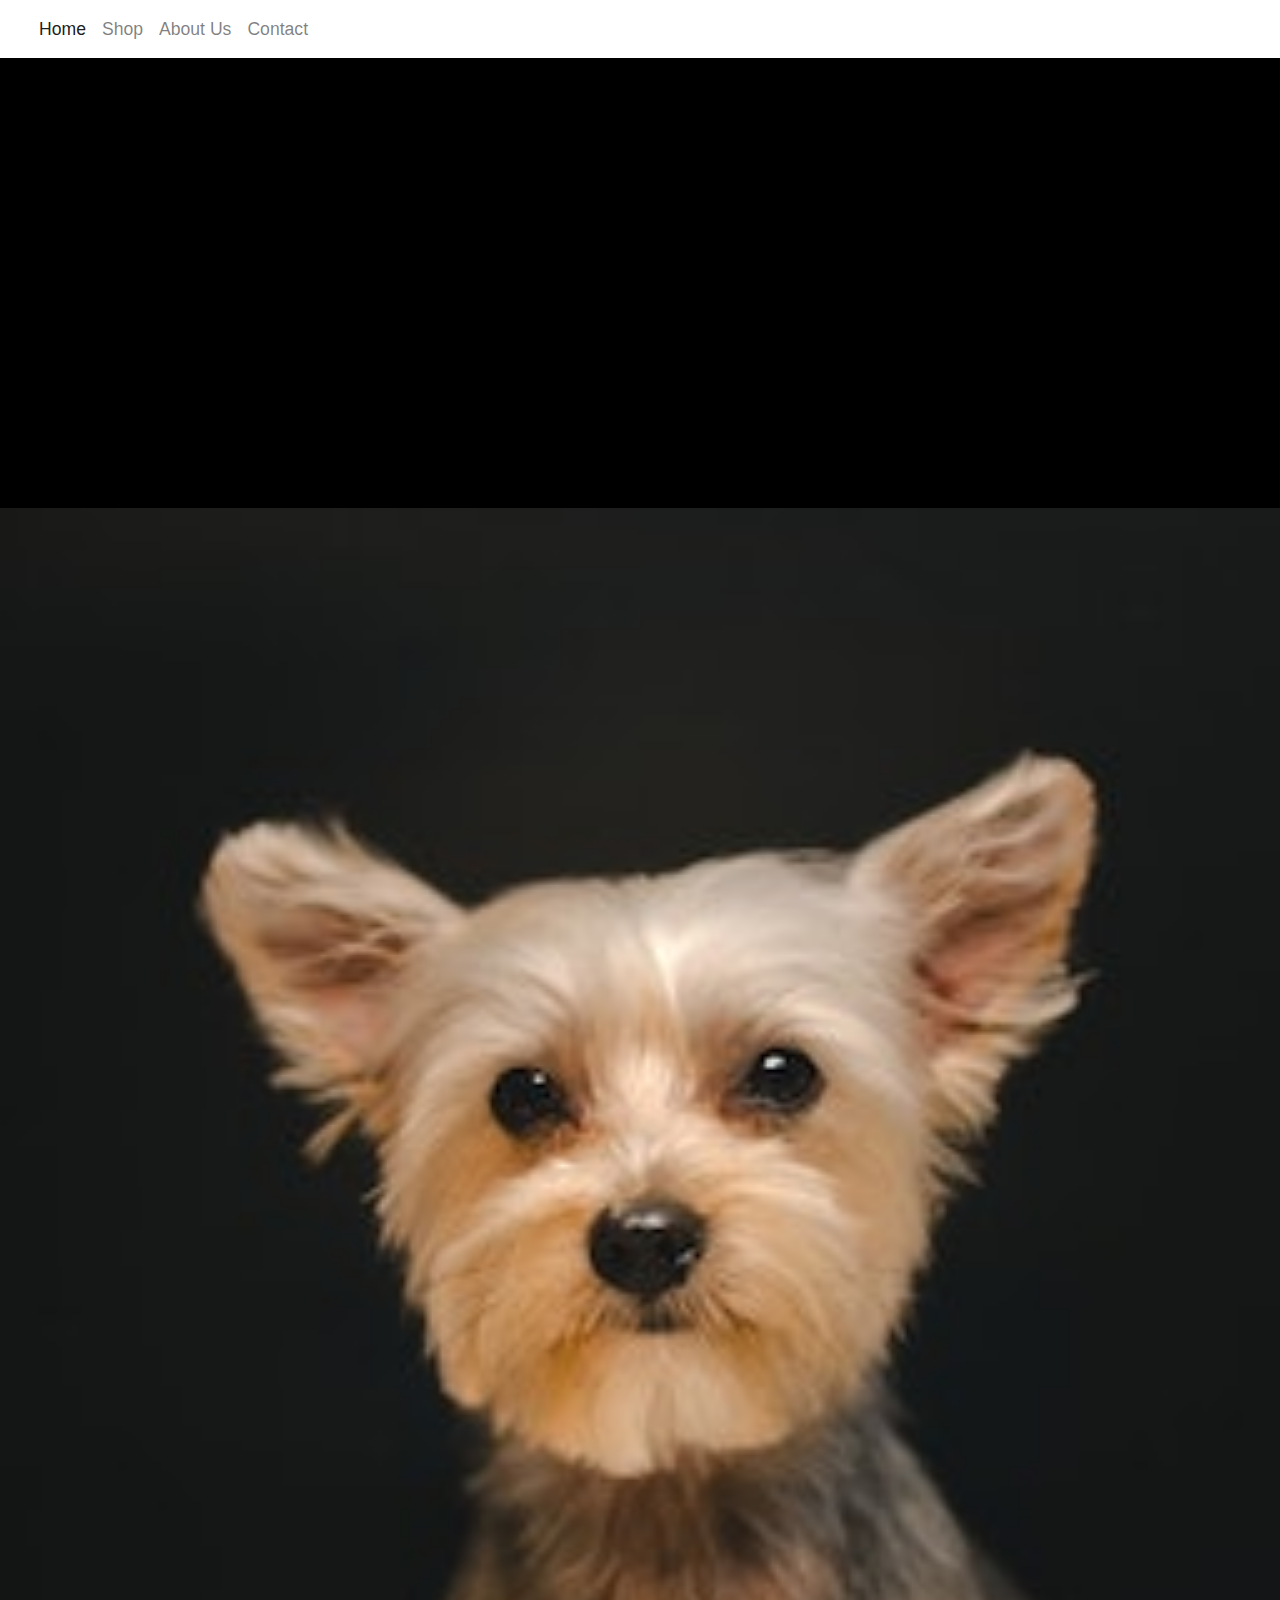
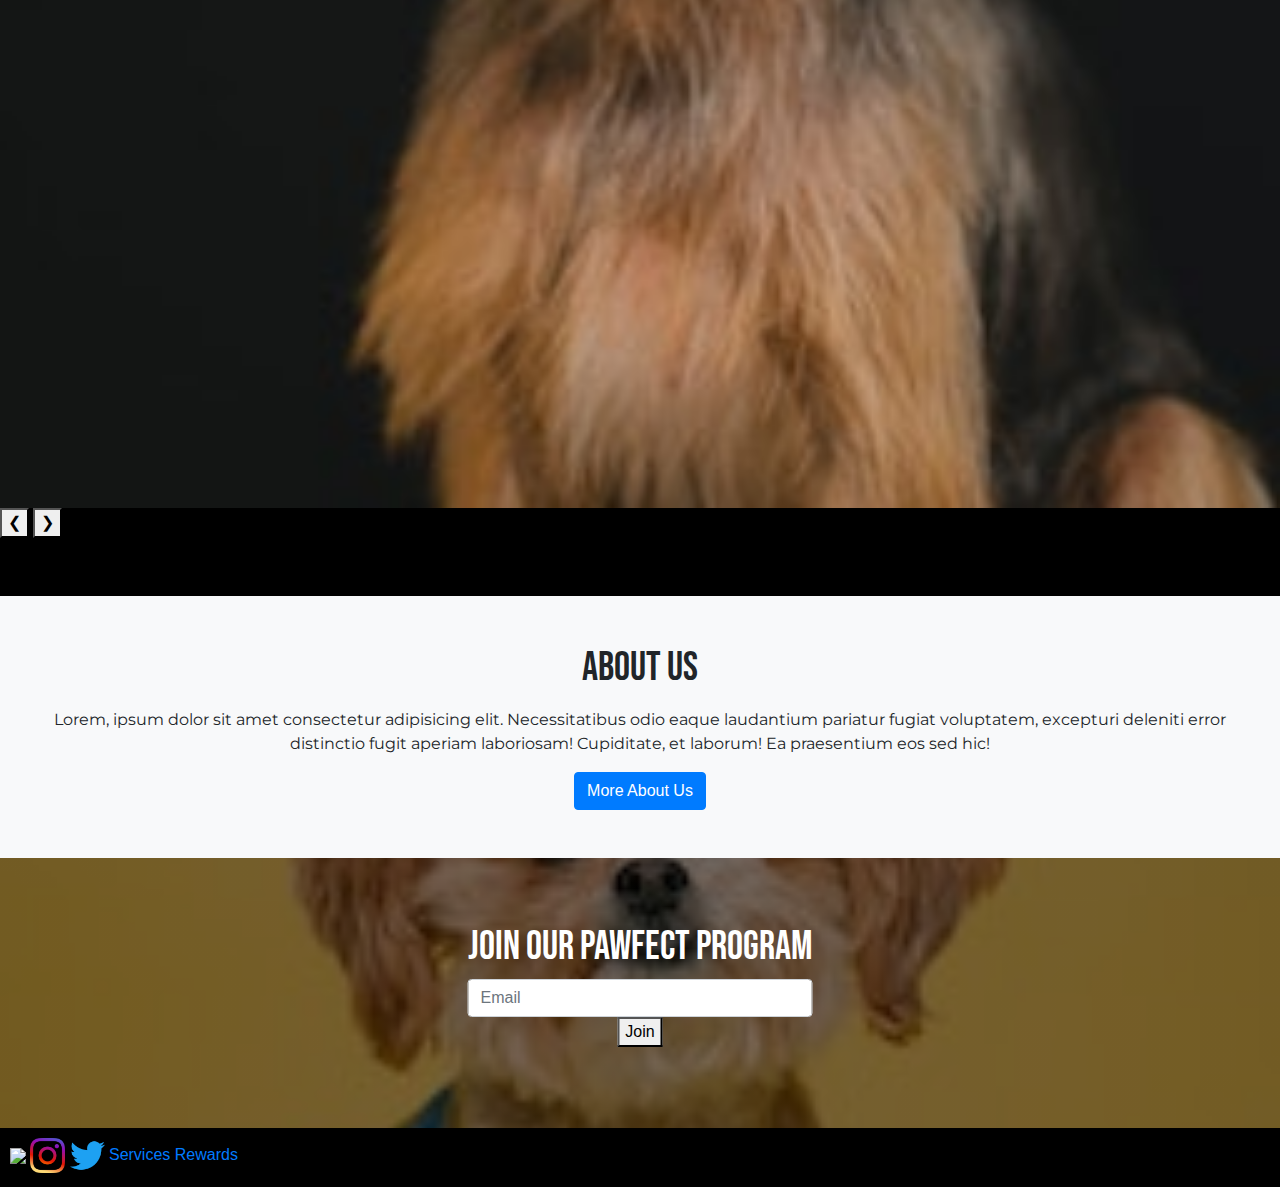
==== index.html @ e461e8cc "late" ====
<!DOCTYPE html>
<html lang="en">
<head>
    <meta charset="UTF-8">
    <meta http-equiv="X-UA-Compatible" content="IE=edge">
    <meta name="viewport" content="width=device-width, initial-scale=1.0">
    <link href="https://fonts.googleapis.com/css2?family=Bebas+Neue&display=swap" rel="stylesheet">
    <link rel="preconnect" href="https://fonts.gstatic.com"> 
    <link href="https://fonts.googleapis.com/css2?family=Bebas+Neue&family=Montserrat&display=swap" rel="stylesheet">
   <link href="http://www.zingerbugimages.com/backgrounds/white_marble_background_seamless.jpg" 
      <!-- Bootstrap CSS -->
<link rel="stylesheet" href="https://stackpath.bootstrapcdn.com/bootstrap/4.4.1/css/bootstrap.min.css" integrity="sha384-Vkoo8x4CGsO3+Hhxv8T/Q5PaXtkKtu6ug5TOeNV6gBiFeWPGFN9MuhOf23Q9Ifjh" crossorigin="anonymous">
<!-- FontAwesome -->
<link href="https://stackpath.bootstrapcdn.com/font-awesome/4.7.0/css/font-awesome.min.css" rel="stylesheet" integrity="sha384-wvfXpqpZZVQGK6TAh5PVlGOfQNHSoD2xbE+QkPxCAFlNEevoEH3Sl0sibVcOQVnN" crossorigin="anonymous">
<!-- jQuery first, then Popper.js, then Bootstrap JS -->

    <link href="./style.css" rel="stylesheet"/>
   
 

    <title>Home Page</title>
</head>
<body>
 
  

  

  <header>
    <!-- Navbar -->
    <nav class="navbar navbar-expand-lg navbar-light bg-white fixed-top">
      <div class="container-fluid">
       
        <div class="collapse navbar-collapse" id="navbarExample01">
          <ul class="navbar-nav me-auto mb-2 mb-lg-0">
            <li class="nav-item active">
              <a class="nav-link" aria-current="page" href="./index.html">Home</a>
            </li>
            <li class="nav-item">
              <a class="nav-link" href="./buy.html">Shop</a>
            </li>
            <li class="nav-item">
              <a class="nav-link" href="./aboutus.html">About Us</a>
            </li>
            <li class="nav-item">
              <a class="nav-link" href="./contact.html">Contact</a>
            </li>
          </ul>
        </div>
      </div>
    </nav>
  
        <button
          class="navbar-toggler"
          type="button"
          data-mdb-toggle="collapse"
          data-mdb-target="#navbarExample01"
          aria-controls="navbarExample01"
          aria-expanded="false"
          aria-label="Toggle navigation"
        >
          <i class="fas fa-bars"></i>
        </button>
        

    <!-- box -->
    
    <!-- Background image -->
    <div
      class="p-5 text-center bg-image"
      style="
        height: 400px;
        margin-top: 58px;
      "
    >
      <div class="mask" >
        <div class="d-flex justify-content-center align-items-center h-100">
          <div class="text-white">
   
          </header>
<!--Slideshow-->
<div class="slideshow">
<img class="mySlides" src="./img/ramiro-pianarosa-_zWsthbpPfM-unsplash.jpg" style="width: 100%;">
<img class="mySlides" src="./pomeranian.jpg" style="width: 100%;">
<img class="mySlides" src="./1-yorkipoo-pup-mark-taylor.jpg"style="width: 100%;">
<img class="mySlides" src="./pexels-photo-1458925.jpg"style="width: 100%;">
<button class="w3-button w3-display-left" onclick="plusDivs(-1)">&#10094;</button>
<button class="w3-button w3-display-right" onclick="plusDivs(+1)">&#10095;</button>
</div>
<!--About Us-->
          <div class="p-5 text-center bg-light" style="margin-top: 58px;">
            <h1 class="mb-3">About Us</h1>
  <p>Lorem, ipsum dolor sit amet consectetur adipisicing elit. Necessitatibus odio eaque laudantium pariatur fugiat voluptatem, excepturi deleniti error distinctio fugit aperiam laboriosam! Cupiditate, et laborum! Ea praesentium eos sed hic!</p>
            <a class="btn btn-primary" href="./aboutus.html" role="button">More About Us</a>
          </div>
        </div>

 <!--Join VIP List-->
 <div class="vip-image">
  <div class="vip-text">
    <h1>Join our Pawfect Program</h1>
    <div class="form-group w-100">
      <input
        type="name"
        class="form-control"
        placeholder="Email"
        name="name"
        required/>
        <button>Join</button>
    </div>
  </div>
</div>

<!--Footer-->

<footer class="social-footer">
    <div class="social-footer-center">
        <div class="social-footer-icons">

<li><img src="/petStore/img/iconfinder_1_Facebook_colored_svg_copy_5296499.png" width="35"></a></li>
<li> <img src="./img/iconfinder_1_Instagram_colored_svg_1_5296765.png" width="35"></a></li>
          
<li> <img src="./img/iconfinder_1_Twitter_colored_svg_5296514.png" width="35"></a>
    <a href="">Services</a>
    <a href="">Rewards</a>
</li>        
</div>
    </div>
    </footer>







<script src="https://code.jquery.com/jquery-3.5.1.slim.min.js" integrity="sha384-DfXdz2htPH0lsSSs5nCTpuj/zy4C+OGpamoFVy38MVBnE+IbbVYUew+OrCXaRkfj" crossorigin="anonymous"></script>
<script src="https://cdn.jsdelivr.net/npm/bootstrap@4.6.0/dist/js/bootstrap.bundle.min.js" integrity="sha384-Piv4xVNRyMGpqkS2by6br4gNJ7DXjqk09RmUpJ8jgGtD7zP9yug3goQfGII0yAns" crossorigin="anonymous"></script>   
<script src="https://cdn.jsdelivr.net/npm/bootstrap@5.0.0-beta1/dist/js/bootstrap.bundle.min.js" integrity="sha384-ygbV9kiqUc6oa4msXn9868pTtWMgiQaeYH7/t7LECLbyPA2x65Kgf80OJFdroafW" crossorigin="anonymous"></script>

<script src="index.js"></script>

</body>
</html>
---- style.css ----
.topnav {
    overflow: hidden;
    text-align: center;
    

  }
  h3{
    text-align: center;
    font-family: 'Montserrat', sans-serif
  }
  
.topnav a {
    float: left;
    color: #f2f2f2;
    text-align: center;
    padding: 14px 16px;
    text-decoration: none;
    font-size: 17px;
    margin-bottom: 3%;
  }
 
  .social-footer {
  padding: .6rem;
  background-color: rgba(0, 0, 0, 0.959);  
  display: flex;
  align-items: left;
  justify-content: space-between;
  width: 100%;
  }




.social-footer-icons li {
display: inline-block;
margin-bottom: 5px;
vertical-align: middle;
    
 }
 
 li{
    text-align:justify;
    list-style-type:none;
 }


.checked {
    color: orange;
  }

.price {
    color: grey;
    font-size: 22px;
  }
  
 


.price-box {
    border: solid #00080a 2px;
    width: fit-content;
    margin: 5px;
    padding: 5px;
    display:block;
    
  }


  
    
#pricing {
    align-items: center;
    text-align: center;  
    }
    
#pricing p{
      text-align: center;
    }
   
.price-box {
    border-radius: 4px;
    margin-left: auto;

    
  }

#pricing .price-box {
display:inherit;

}
  
.price-box:first-child {
    margin-right: auto;

  }
  
  .social h3, p{
    font-family: 'Montserrat', sans-serif;
    }
  .contact h3, p{
    font-family: 'Montserrat', sans-serif;
    top: 100%;
    left: 50%;
      }
  


      .address h3, p{
        font-family: 'Montserrat', sans-serif;  
        right: 50%;
        bottom: 50%;
      
      }

      .hours{
        position:absolute;
          top: 100%;
          left: 50%;
          transform: translate(-95%, -30%);
        }
  
.aboutus{
        text-align: center;
      
        background-size:auto;
        color: white;
        font-size: 30px;
        width: auto;
        height: 50px;
        text-align:justify;
        position: relative;
        bottom:80px;
        
      }

      .aboutt p{
        font-family: 'Montserrat', sans-serif;
            }

.header-img{
top:-20px;   
}

  .cust-container {
    border-radius: 5px;
    background-color: #f2f2f2;
    padding: 1px;
  }

.column {
    float: left;
    width: 50%;
    margin-top: 6px;
    padding: 20px;
  }

  th {
    text-align: right; 
  }

  textarea.subject{
text-align: justify;  }

input, label {
    display:block;
}

h1{
    text-align: center;
    font-family: 'Bebas Neue', cursive;}


body{margin-top:20px;}

.align-center {
    text-align: center;
}
.hash-list {
    display: block;
    padding: 0;
    margin: 0 auto;
}
body{
  background-color:rgb(0,0,0);
  background-image:url(http://www.zingerbugimages.com/backgrounds/white_marble_background_seamless.jpg);background-position:top left;background-repeat:repeat;background-attachment:fixed;
}

.hash-list > li {
    display: block;
    float: left;
    border-right: 1px solid rgba(0, 0, 0, 0.2);
    border-bottom: 1px solid rgba(0, 0, 0, 0.2);
}
.pad-30, .pad-30-all > * {
    padding: 30px;
}
img {
    border: 0;
}
.mgb-20, .mgb-20-all > * {
    margin-bottom: 20px;
}
.wpx-100, .wpx-100-after:after {
    width: 100px;
}
.img-round, .img-rel-round {
    border-radius: 50%;
}
.padb-30, .padb-30-all > * {
    padding-bottom: 30px;
}

.mgb-40, .mgb-40-all > * {
    margin-bottom: 40px;
}
.align-center {
    text-align: center;
}
[class*="line-b"] {
    position: relative;
    padding-bottom: 20px;
    border-color: #E6AF2A;
}
.fg-text-d, .fg-hov-text-d:hover, .fg-active-text-d.active {
    color: #222;
}
.font-cond-b {
    font-weight: 700 !important;
}



.slideshow{
  position: relative;
}





.navigation {
  width: 100%;
  height: 90px;
  display: flex;
  align-items: center;
  background-color: rgba(0,0,0,.3)}

.logo {
  max-height: 100px;
}



li {
  list-style: none;
}

.fa,
.fas {
  font-family: 'FontAwesome';
}

ul li a {
  font-size: 1.1rem;
  color: #343a40;
}

ul li a.cart:hover {
  text-decoration: none;
  color: #d60e96;
}

ul li a.cart .cart-basket {
  font-size: .6rem;
  position: absolute;
  top: -6px;
  right: -5px;
  width: 15px;
  height: 15px;
  color: #fff;
  background-color: #418deb;
  border-radius: 50%;
}


@media (min-width: 768px){
  .hash-list.cols-3 > li:nth-last-child(-n+3) {
      border-bottom: none;
  }
}
@media (min-width: 768px){
  .hash-list.cols-3 > li {
      width: 33.3333%;
  }
}
body, html {
  height: 100%;
}

.vip-image {

background-image: linear-gradient(rgba(0, 0, 0, 0.5), rgba(0, 0, 0, 0.5)), url("./img/karsten-winegeart-Qb7D1xw28Co-unsplash.jpg");

height: 30%;
background-position: center;
background-repeat: no-repeat;
background-size: cover;
position: relative;
}

.vip-text {
text-align: center;
position: absolute;
top: 50%;
left: 50%;
transform: translate(-50%, -50%);
color: white;
}


.vip2-image {

  background-image: linear-gradient(rgba(0, 0, 0, 0.5), rgba(0, 0, 0, 0.5)), url("./img/karsten-winegeart-Qb7D1xw28Co-unsplash.jpg");
  
  height: 30%;
  background-position: center;
  background-repeat: no-repeat;
  background-size: cover;
  position:relative;
  overflow: auto
  }
  
  .vip2-text {
  text-align: center;
  position: absolute;
  top: 50%;
  left: 50%;
  transform: translate(-50%, -50%);
  color: white;
  }
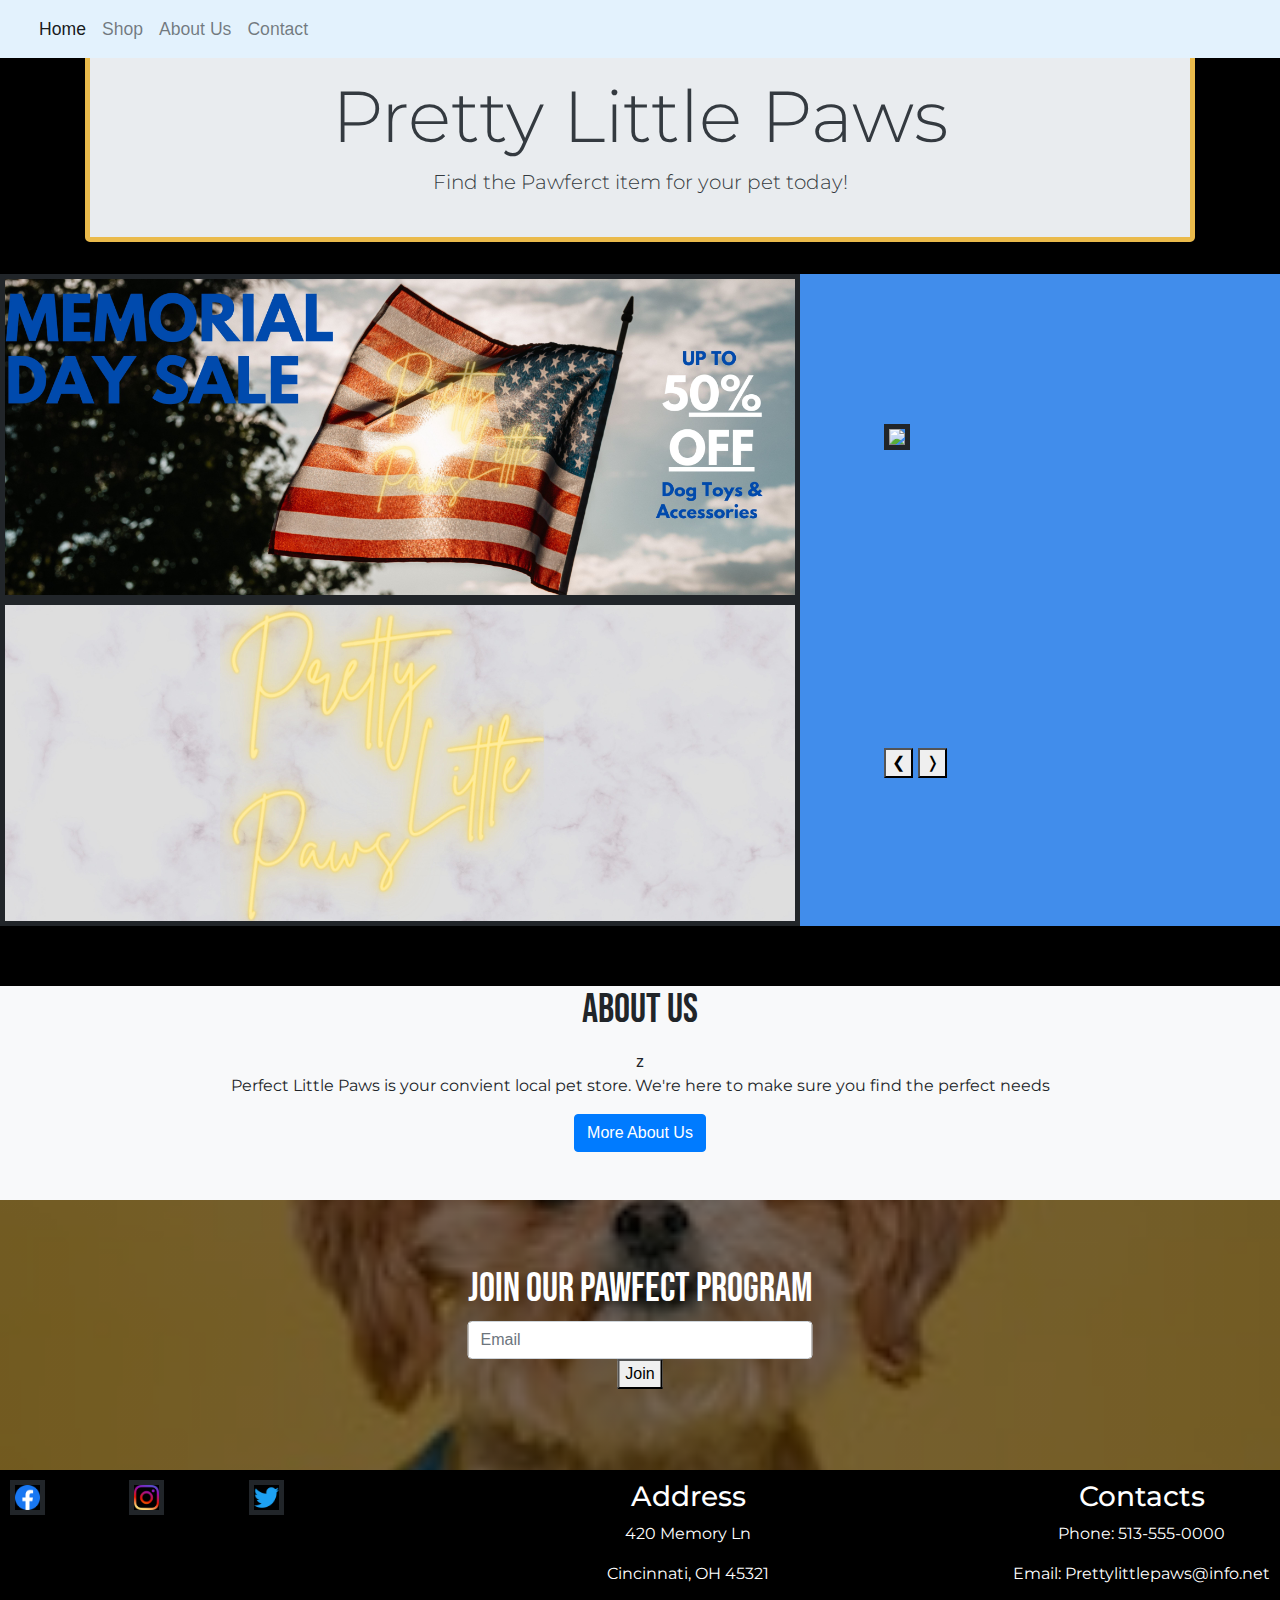
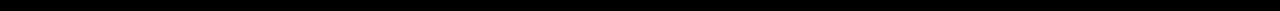
==== commit 92942af6: "sunday" ====
--- a/index.html
+++ b/index.html
@@ -13,6 +13,11 @@
 <!-- FontAwesome -->
 <link href="https://stackpath.bootstrapcdn.com/font-awesome/4.7.0/css/font-awesome.min.css" rel="stylesheet" integrity="sha384-wvfXpqpZZVQGK6TAh5PVlGOfQNHSoD2xbE+QkPxCAFlNEevoEH3Sl0sibVcOQVnN" crossorigin="anonymous">
 <!-- jQuery first, then Popper.js, then Bootstrap JS -->
+<script src="https://code.jquery.com/jquery-3.5.1.slim.min.js" integrity="sha384-DfXdz2htPH0lsSSs5nCTpuj/zy4C+OGpamoFVy38MVBnE+IbbVYUew+OrCXaRkfj" crossorigin="anonymous"></script>
+<script src="https://cdn.jsdelivr.net/npm/bootstrap@4.6.0/dist/js/bootstrap.bundle.min.js" integrity="sha384-Piv4xVNRyMGpqkS2by6br4gNJ7DXjqk09RmUpJ8jgGtD7zP9yug3goQfGII0yAns" crossorigin="anonymous"></script>   
+<script src="https://cdn.jsdelivr.net/npm/bootstrap@5.0.0-beta1/dist/js/bootstrap.bundle.min.js" integrity="sha384-ygbV9kiqUc6oa4msXn9868pTtWMgiQaeYH7/t7LECLbyPA2x65Kgf80OJFdroafW" crossorigin="anonymous"></script>
+
+<script src="index.js"></script>
 
     <link href="./style.css" rel="stylesheet"/>
    
@@ -21,14 +26,22 @@
     <title>Home Page</title>
 </head>
 <body>
- 
-  
+  <header>
 
-  
 
-  <header>
+
+
+
     <!-- Navbar -->
-    <nav class="navbar navbar-expand-lg navbar-light bg-white fixed-top">
+    <main class="container" id="shop">
+      <div class="jumbotron pricing-header px-3 py-3 pt-md-5 pb-md-4 mx-auto text-center text-dark" style="border: 5px solid rgb(234, 186, 75);">
+        <h1 class="display-3" style="font-family: 'Montserrat', sans-serif">Pretty Little Paws </h1>
+        <p class="lead">Find the Pawferct item for your pet today!</p>
+      </div>
+        
+       
+      </main>
+    <nav class="navbar navbar-expand-lg navbar-light fixed-top" style="background-color: #e3f2fd">
       <div class="container-fluid">
        
         <div class="collapse navbar-collapse" id="navbarExample01">
@@ -47,8 +60,8 @@
             </li>
           </ul>
         </div>
-      </div>
-    </nav>
+      
+   
   
         <button
           class="navbar-toggler"
@@ -59,38 +72,28 @@
           aria-expanded="false"
           aria-label="Toggle navigation"
         >
-          <i class="fas fa-bars"></i>
+
+        <span class="badge badge-pill bg-danger">1</span>
+        <i class="fas fa-shopping-cart"></i>
         </button>
-        
-
-    <!-- box -->
-    
-    <!-- Background image -->
-    <div
-      class="p-5 text-center bg-image"
-      style="
-        height: 400px;
-        margin-top: 58px;
-      "
-    >
-      <div class="mask" >
-        <div class="d-flex justify-content-center align-items-center h-100">
-          <div class="text-white">
-   
+       </div>  
+      </nav>
           </header>
+      
 <!--Slideshow-->
+<div class="p-8 text-left bg-light">
 <div class="slideshow">
-<img class="mySlides" src="./img/ramiro-pianarosa-_zWsthbpPfM-unsplash.jpg" style="width: 100%;">
-<img class="mySlides" src="./pomeranian.jpg" style="width: 100%;">
-<img class="mySlides" src="./1-yorkipoo-pup-mark-taylor.jpg"style="width: 100%;">
-<img class="mySlides" src="./pexels-photo-1458925.jpg"style="width: 100%;">
+<img class="mySlides" src="./img/Magenta and Yellow Vibrant and Dynamic Business Retractable Exhibition Banner.jpg" style ="width: 800px">
+<img class="mySlides" src="./img/dogbanner.png"style ="width: 800px; ">
+<img class="mySlides" src="./img/new logo.jpg" style ="width: 800px">
 <button class="w3-button w3-display-left" onclick="plusDivs(-1)">&#10094;</button>
-<button class="w3-button w3-display-right" onclick="plusDivs(+1)">&#10095;</button>
+<button class="w3-button w3-display-right" onclick="plusDivs(+1)">&#10093;</button>
+</div>
 </div>
 <!--About Us-->
-          <div class="p-5 text-center bg-light" style="margin-top: 58px;">
-            <h1 class="mb-3">About Us</h1>
-  <p>Lorem, ipsum dolor sit amet consectetur adipisicing elit. Necessitatibus odio eaque laudantium pariatur fugiat voluptatem, excepturi deleniti error distinctio fugit aperiam laboriosam! Cupiditate, et laborum! Ea praesentium eos sed hic!</p>
+          <div class="pb-5 text-center bg-light" style="margin-top: 60px;">
+            <h1 class="mb-3">About Us</h1>z
+  <p>Perfect Little Paws is your convient local pet store. We're here to make sure you find the perfect needs </p>
             <a class="btn btn-primary" href="./aboutus.html" role="button">More About Us</a>
           </div>
         </div>
@@ -117,15 +120,26 @@
     <div class="social-footer-center">
         <div class="social-footer-icons">
 
-<li><img src="/petStore/img/iconfinder_1_Facebook_colored_svg_copy_5296499.png" width="35"></a></li>
-<li> <img src="./img/iconfinder_1_Instagram_colored_svg_1_5296765.png" width="35"></a></li>
+<li>
+    <img src="./img/iconfinder_1_Facebook_colored_svg_copy_5296499.png" width="35"></a></li>
+<li> 
+    <img src="./img/iconfinder_1_Instagram_colored_svg_1_5296765.png" width="35"></a></li>
           
-<li> <img src="./img/iconfinder_1_Twitter_colored_svg_5296514.png" width="35"></a>
-    <a href="">Services</a>
-    <a href="">Rewards</a>
-</li>        
+<li> 
+  <img src="./img/iconfinder_1_Twitter_colored_svg_5296514.png" width="35"></a></li>        
 </div>
     </div>
+      <div class="adress text-white text-center">
+    <h3>Address</h3>
+    <p>420 Memory Ln</p>
+    <p>Cincinnati, OH 45321</p>
+    </div>
+<div class="phone text-white text-center">
+    <h3>Contacts</h3>
+    <p>Phone: 513-555-0000</p>
+    <p>Email: Prettylittlepaws@info.net</p>
+  </div>
+
     </footer>
 
 
@@ -134,11 +148,7 @@
 
 
 
-<script src="https://code.jquery.com/jquery-3.5.1.slim.min.js" integrity="sha384-DfXdz2htPH0lsSSs5nCTpuj/zy4C+OGpamoFVy38MVBnE+IbbVYUew+OrCXaRkfj" crossorigin="anonymous"></script>
-<script src="https://cdn.jsdelivr.net/npm/bootstrap@4.6.0/dist/js/bootstrap.bundle.min.js" integrity="sha384-Piv4xVNRyMGpqkS2by6br4gNJ7DXjqk09RmUpJ8jgGtD7zP9yug3goQfGII0yAns" crossorigin="anonymous"></script>   
-<script src="https://cdn.jsdelivr.net/npm/bootstrap@5.0.0-beta1/dist/js/bootstrap.bundle.min.js" integrity="sha384-ygbV9kiqUc6oa4msXn9868pTtWMgiQaeYH7/t7LECLbyPA2x65Kgf80OJFdroafW" crossorigin="anonymous"></script>
 
-<script src="index.js"></script>
 
 </body>
 </html>
--- a/style.css
+++ b/style.css
@@ -107,7 +107,15 @@
     left: 50%;
       }
   
-
+.contact{
+margin-left: 100%;
+}
+.inquiry{
+  margin-top: 20%;
+}
+.address{
+  margin-left: 100%   
+}
 
       .address h3, p{
         font-family: 'Montserrat', sans-serif;  
@@ -120,7 +128,7 @@
         position:absolute;
           top: 100%;
           left: 50%;
-          transform: translate(-95%, -30%);
+          /* transform: translate(-95%, -30%); */
         }
   
 .aboutus{
@@ -134,6 +142,7 @@
         text-align:justify;
         position: relative;
         bottom:80px;
+        display: inline-block;
         
       }
 
@@ -199,7 +208,8 @@
     padding: 30px;
 }
 img {
-    border: 0;
+    border: solid 5px;
+margin-right: 80px; 
 }
 .mgb-20, .mgb-20-all > * {
     margin-bottom: 20px;
@@ -235,10 +245,11 @@
 
 
 .slideshow{
-  position: relative;
-}
-
-
+position: relative;
+background-color: #418deb;  
+align-items: center;
+
+}
 
 
 
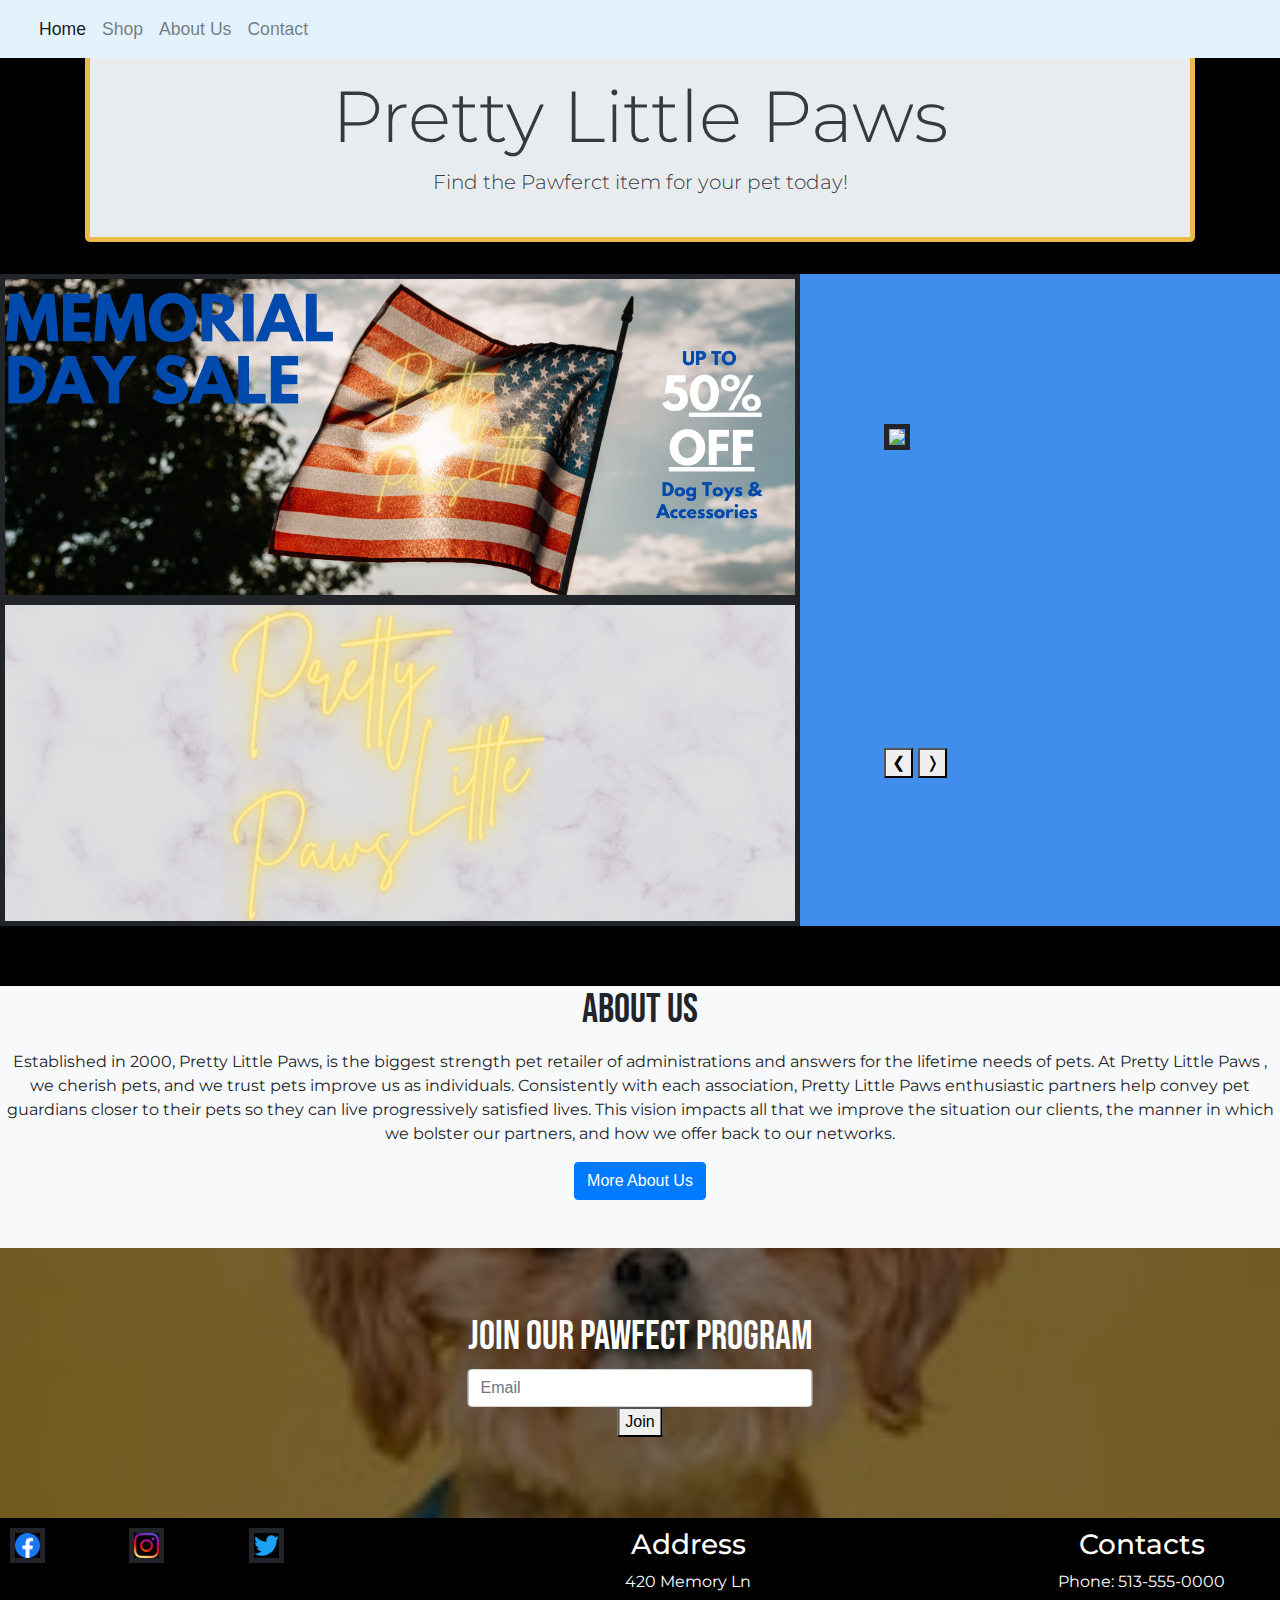
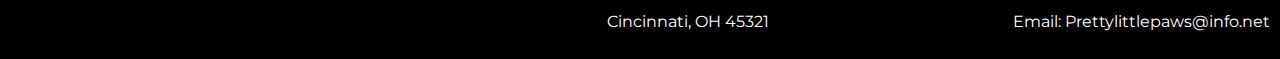
==== commit fd83f3ed: "new update" ====
--- a/index.html
+++ b/index.html
@@ -92,8 +92,8 @@
 </div>
 <!--About Us-->
           <div class="pb-5 text-center bg-light" style="margin-top: 60px;">
-            <h1 class="mb-3">About Us</h1>z
-  <p>Perfect Little Paws is your convient local pet store. We're here to make sure you find the perfect needs </p>
+            <h1 class="mb-3">About Us</h1>
+  <p>Established in 2000, Pretty Little Paws, is the biggest strength pet retailer of administrations and answers for the lifetime needs of pets. At Pretty Little Paws , we cherish pets, and we trust pets improve us as individuals. Consistently with each association, Pretty Little Paws enthusiastic partners help convey pet guardians closer to their pets so they can live progressively satisfied lives. This vision impacts all that we improve the situation our clients, the manner in which we bolster our partners, and how we offer back to our networks. </p>
             <a class="btn btn-primary" href="./aboutus.html" role="button">More About Us</a>
           </div>
         </div>
--- a/style.css
+++ b/style.css
@@ -148,7 +148,12 @@
 
       .aboutt p{
         font-family: 'Montserrat', sans-serif;
-            }
+      text-align: justify;
+      margin-left: 3%;
+      margin-right: 3%;
+
+      
+      }
 
 .header-img{
 top:-20px;   
@@ -261,7 +266,8 @@
   background-color: rgba(0,0,0,.3)}
 
 .logo {
-  max-height: 100px;
+height:80px;
+width:80px;
 }
 
 
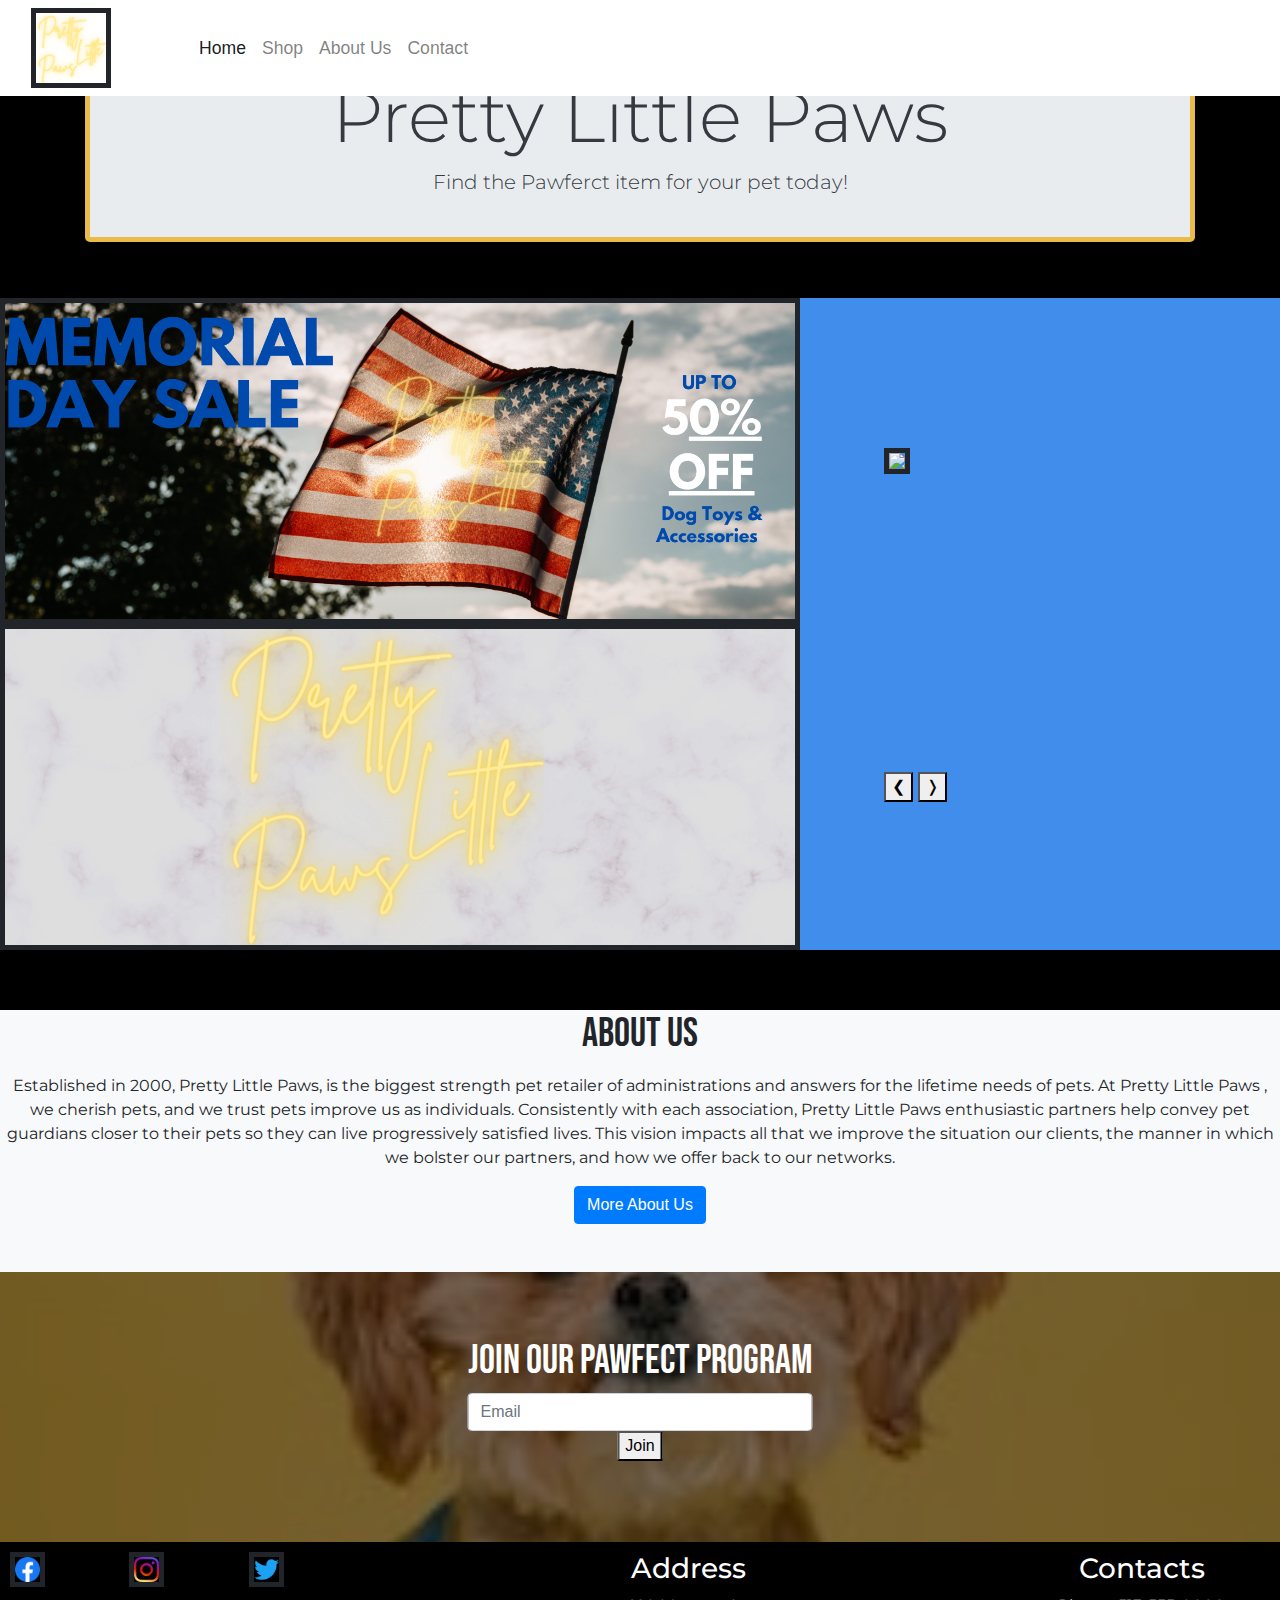
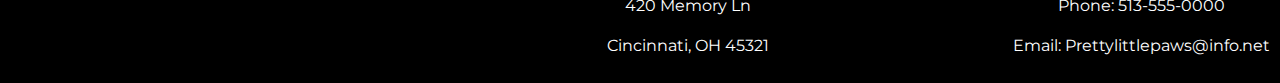
==== commit 6e7766af: "new update 2" ====
--- a/index.html
+++ b/index.html
@@ -41,26 +41,30 @@
         
        
       </main>
-    <nav class="navbar navbar-expand-lg navbar-light fixed-top" style="background-color: #e3f2fd">
-      <div class="container-fluid">
-       
-        <div class="collapse navbar-collapse" id="navbarExample01">
-          <ul class="navbar-nav me-auto mb-2 mb-lg-0">
-            <li class="nav-item active">
-              <a class="nav-link" aria-current="page" href="./index.html">Home</a>
-            </li>
-            <li class="nav-item">
-              <a class="nav-link" href="./buy.html">Shop</a>
-            </li>
-            <li class="nav-item">
-              <a class="nav-link" href="./aboutus.html">About Us</a>
-            </li>
-            <li class="nav-item">
-              <a class="nav-link" href="./contact.html">Contact</a>
-            </li>
-          </ul>
+      <nav class="navbar navbar-expand-lg navbar-light bg-white fixed-top">
+        <div class="container-fluid">
+         
+          <div class="collapse navbar-collapse" id="navbarExample01">
+         <img class="logo"       
+            src="img/pretty-2.png"></a>
+            <ul class="navbar-nav me-auto mb-2 mb-lg-0">
+              <li class="nav-item active">
+                <a class="nav-link" aria-current="page" href="./index.html">Home</a>
+              </li>
+              <li class="nav-item">
+                <a class="nav-link" href="./buy.html">Shop</a>
+              </li>
+              <li class="nav-item">
+                <a class="nav-link" href="./aboutus.html">About Us</a>
+              </li>
+              <li class="nav-item">
+                <a class="nav-link" href="./contact.html">Contact</a>
+              </li>
+            </ul>
+    
+          </div>
         </div>
-      
+      </nav>
    
   
         <button
@@ -73,11 +77,11 @@
           aria-label="Toggle navigation"
         >
 
-        <span class="badge badge-pill bg-danger">1</span>
+        <!-- <span class="badge badge-pill bg-danger">1</span>
         <i class="fas fa-shopping-cart"></i>
         </button>
        </div>  
-      </nav>
+      </nav> -->
           </header>
       
 <!--Slideshow-->
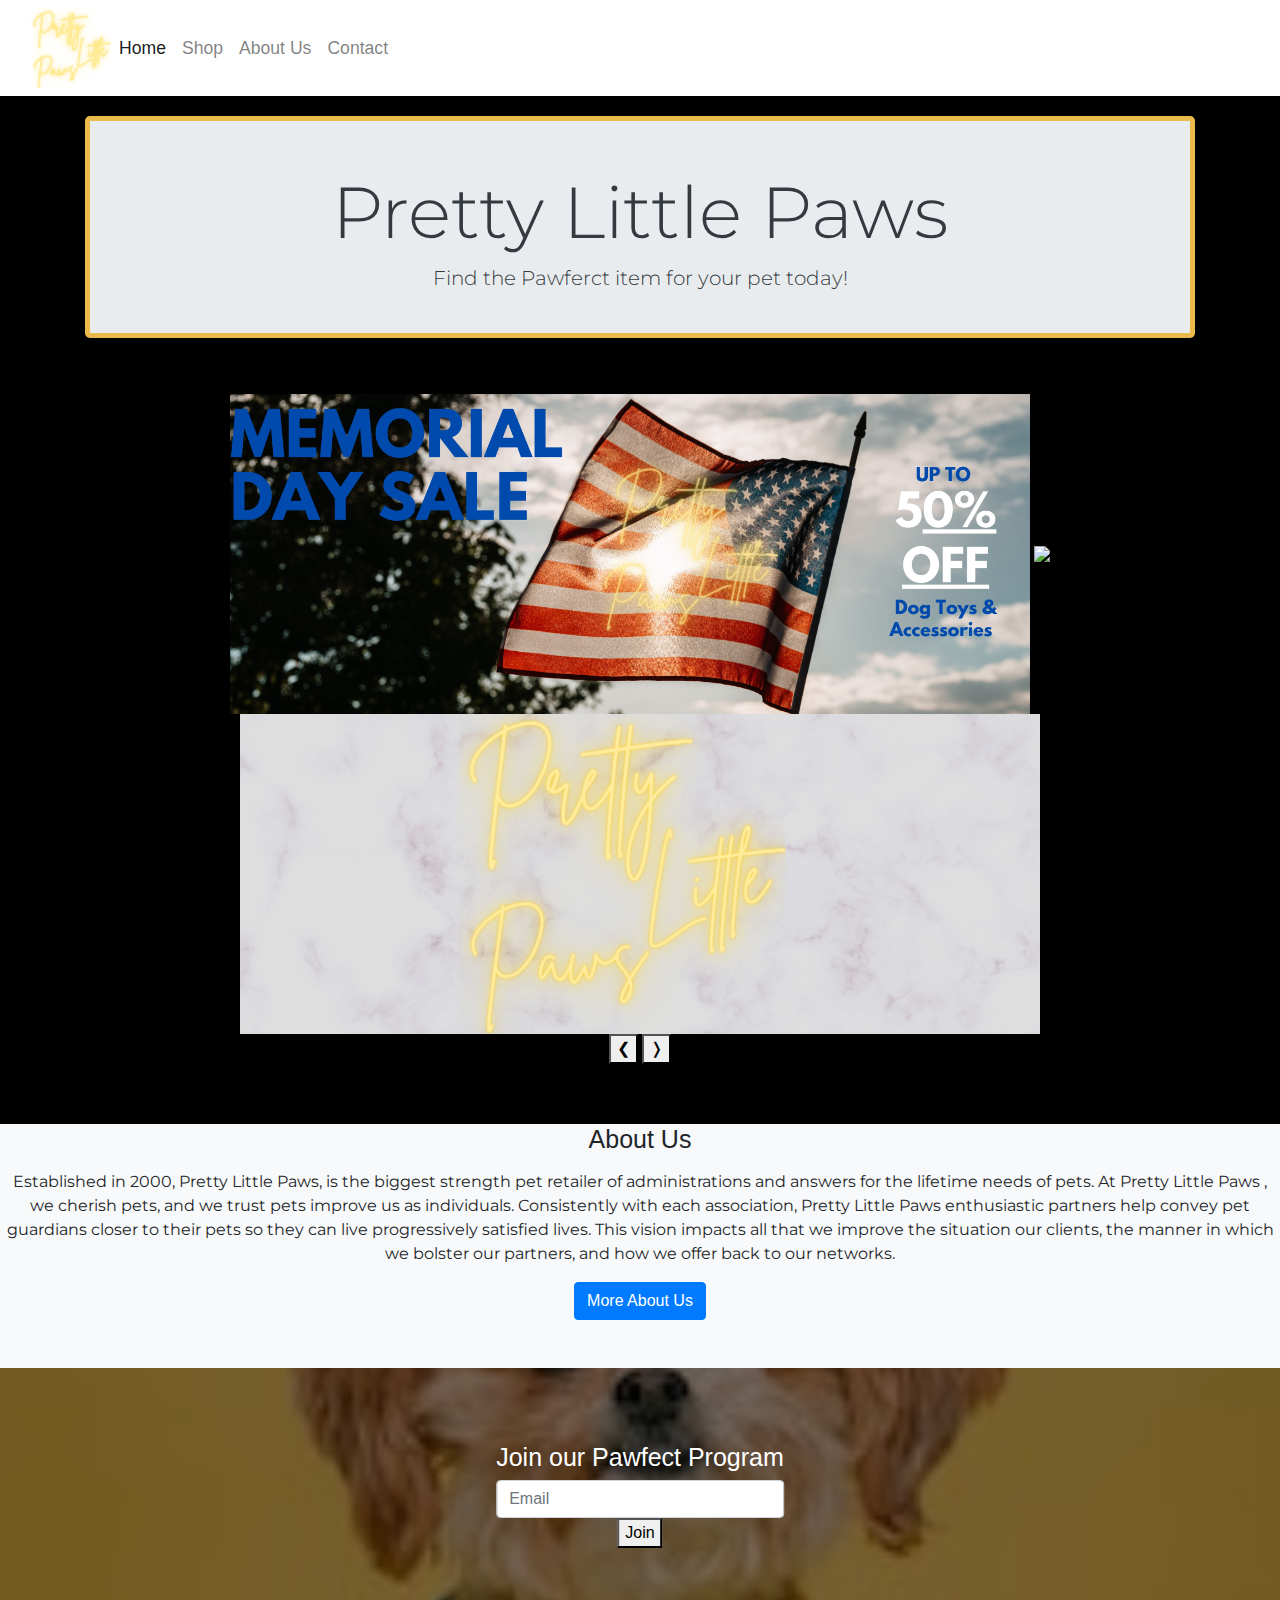
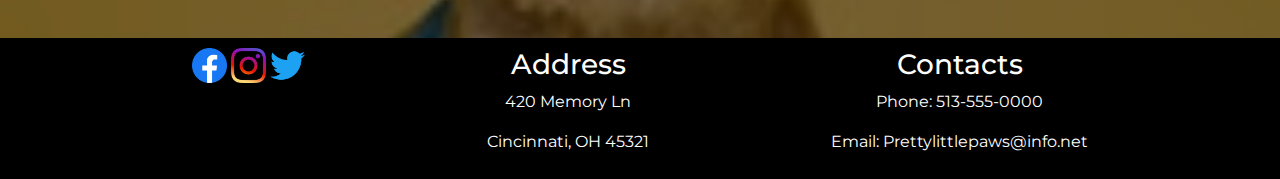
==== commit 733e3920: "cincyday" ====
--- a/index.html
+++ b/index.html
@@ -28,7 +28,10 @@
 <body>
   <header>
 
-
+<br>
+<br>
+<br>
+<br>
 
 
 
@@ -44,7 +47,7 @@
       <nav class="navbar navbar-expand-lg navbar-light bg-white fixed-top">
         <div class="container-fluid">
          
-          <div class="collapse navbar-collapse" id="navbarExample01">
+          <div class="collapse navbar-collapse" id="navbar">
          <img class="logo"       
             src="img/pretty-2.png"></a>
             <ul class="navbar-nav me-auto mb-2 mb-lg-0">
@@ -85,14 +88,16 @@
           </header>
       
 <!--Slideshow-->
-<div class="p-8 text-left bg-light">
-<div class="slideshow">
+
+<div class="slideshow text-center">
 <img class="mySlides" src="./img/Magenta and Yellow Vibrant and Dynamic Business Retractable Exhibition Banner.jpg" style ="width: 800px">
 <img class="mySlides" src="./img/dogbanner.png"style ="width: 800px; ">
 <img class="mySlides" src="./img/new logo.jpg" style ="width: 800px">
+
+</div>
+<div class="text-center">
 <button class="w3-button w3-display-left" onclick="plusDivs(-1)">&#10094;</button>
 <button class="w3-button w3-display-right" onclick="plusDivs(+1)">&#10093;</button>
-</div>
 </div>
 <!--About Us-->
           <div class="pb-5 text-center bg-light" style="margin-top: 60px;">
@@ -133,6 +138,7 @@
   <img src="./img/iconfinder_1_Twitter_colored_svg_5296514.png" width="35"></a></li>        
 </div>
     </div>
+
       <div class="adress text-white text-center">
     <h3>Address</h3>
     <p>420 Memory Ln</p>
@@ -148,7 +154,9 @@
 
 
 
-
+<script src="https://code.jquery.com/jquery-3.5.1.slim.min.js" integrity="sha384-DfXdz2htPH0lsSSs5nCTpuj/zy4C+OGpamoFVy38MVBnE+IbbVYUew+OrCXaRkfj" crossorigin="anonymous"></script>
+<script src="https://cdn.jsdelivr.net/npm/bootstrap@4.6.0/dist/js/bootstrap.bundle.min.js" integrity="sha384-Piv4xVNRyMGpqkS2by6br4gNJ7DXjqk09RmUpJ8jgGtD7zP9yug3goQfGII0yAns" crossorigin="anonymous"></script>   
+<script src="https://cdn.jsdelivr.net/npm/bootstrap@5.0.0-beta1/dist/js/bootstrap.bundle.min.js" integrity="sha384-ygbV9kiqUc6oa4msXn9868pTtWMgiQaeYH7/t7LECLbyPA2x65Kgf80OJFdroafW" crossorigin="anonymous"></script>
 
 
 
--- a/style.css
+++ b/style.css
@@ -1,38 +1,26 @@
 
 
 
-
-  .topnav {
-    overflow: hidden;
-    text-align: center;
-    
-
-  }
   h3{
     text-align: center;
-    font-family: 'Montserrat', sans-serif
-  }
-  
-.topnav a {
-    float: left;
-    color: #f2f2f2;
-    text-align: center;
-    padding: 14px 16px;
-    text-decoration: none;
-    font-size: 17px;
-    margin-bottom: 3%;
-  }
+    font-family: 'Montserrat', sans-serif;
+   
+  }
+  
+
  
   .social-footer {
   padding: .6rem;
   background-color: rgba(0, 0, 0, 0.959);  
   display: flex;
   align-items: left;
-  justify-content: space-between;
+  justify-content: space-evenly;
   width: 100%;
   }
 
-
+  .navbar-custom{
+    background-color: #d60e96;
+  }
 
 
 .social-footer-icons li {
@@ -55,6 +43,7 @@
 .price {
     color: grey;
     font-size: 22px;
+    font-family:serif;
   }
   
  
@@ -70,7 +59,6 @@
   }
 
 
-  
     
 #pricing {
     align-items: center;
@@ -107,28 +95,42 @@
     left: 50%;
       }
   
-.contact{
-margin-left: 100%;
-}
+
 .inquiry{
   margin-top: 20%;
 }
 .address{
-  margin-left: 100%   
-}
-
-      .address h3, p{
+  position:relative;
+  right: -300px;
+
+
+}
+.contacts{
+top: -800px;
+}
+
+
+.contact{
+  position: absolute;
+  right: 300px;
+ 
+}
+
+
+.address h3, p{
         font-family: 'Montserrat', sans-serif;  
         right: 50%;
         bottom: 50%;
       
       }
-
+.row{
+  left:60px;
+}
       .hours{
         position:absolute;
-          top: 100%;
+          top: 80%;
           left: 50%;
-          /* transform: translate(-95%, -30%); */
+          transform: translate(-95%, -30%);
         }
   
 .aboutus{
@@ -185,7 +187,10 @@
 
 h1{
     text-align: center;
-    font-family: 'Bebas Neue', cursive;}
+    font-family: sans-serif;
+    font-size: 25px;
+    font-weight: 400;
+  }
 
 
 body{margin-top:20px;}
@@ -212,10 +217,7 @@
 .pad-30, .pad-30-all > * {
     padding: 30px;
 }
-img {
-    border: solid 5px;
-margin-right: 80px; 
-}
+
 .mgb-20, .mgb-20-all > * {
     margin-bottom: 20px;
 }
@@ -249,12 +251,6 @@
 
 
 
-.slideshow{
-position: relative;
-background-color: #418deb;  
-align-items: center;
-
-}
 
 
 
@@ -274,7 +270,15 @@
 
 li {
   list-style: none;
-}
+  display: table-cell;
+}
+
+
+.list-unstyled-mt-3mb-4{
+align-content: center;
+
+}
+
 
 .fa,
 .fas {
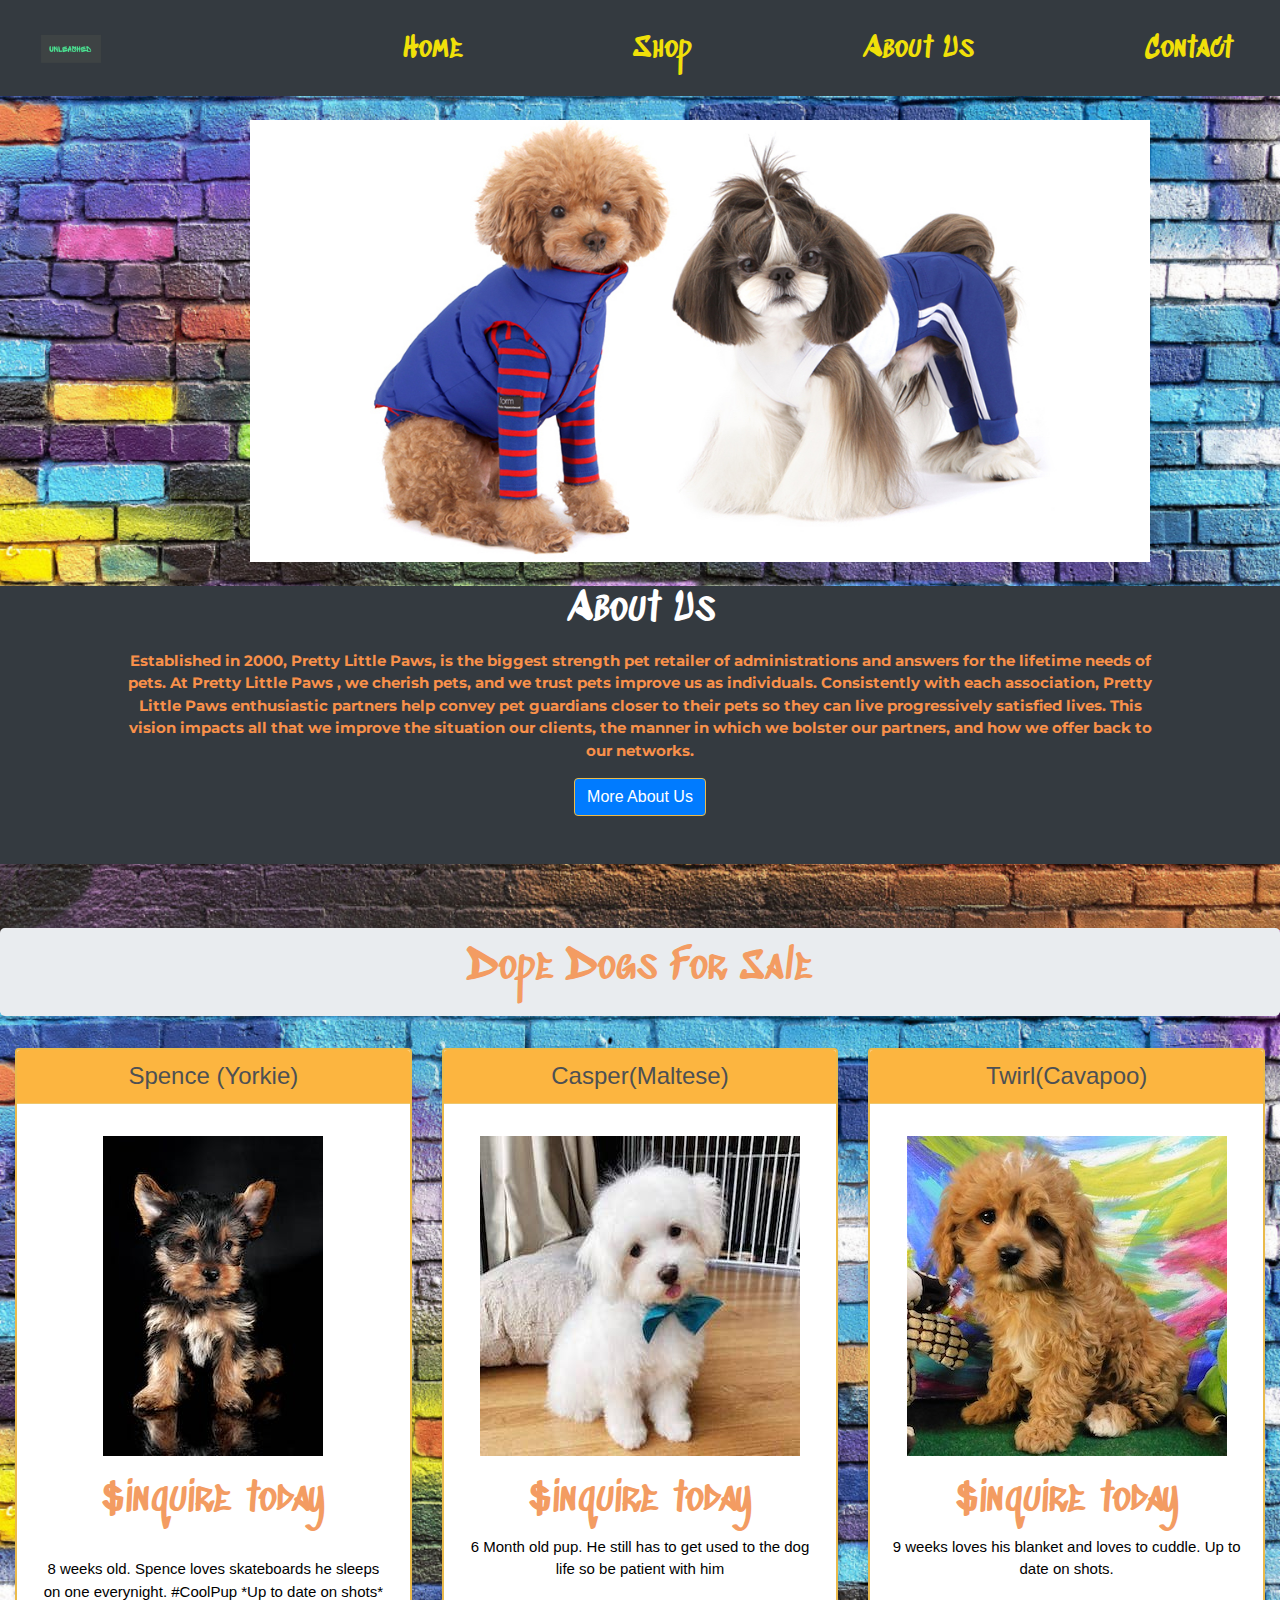
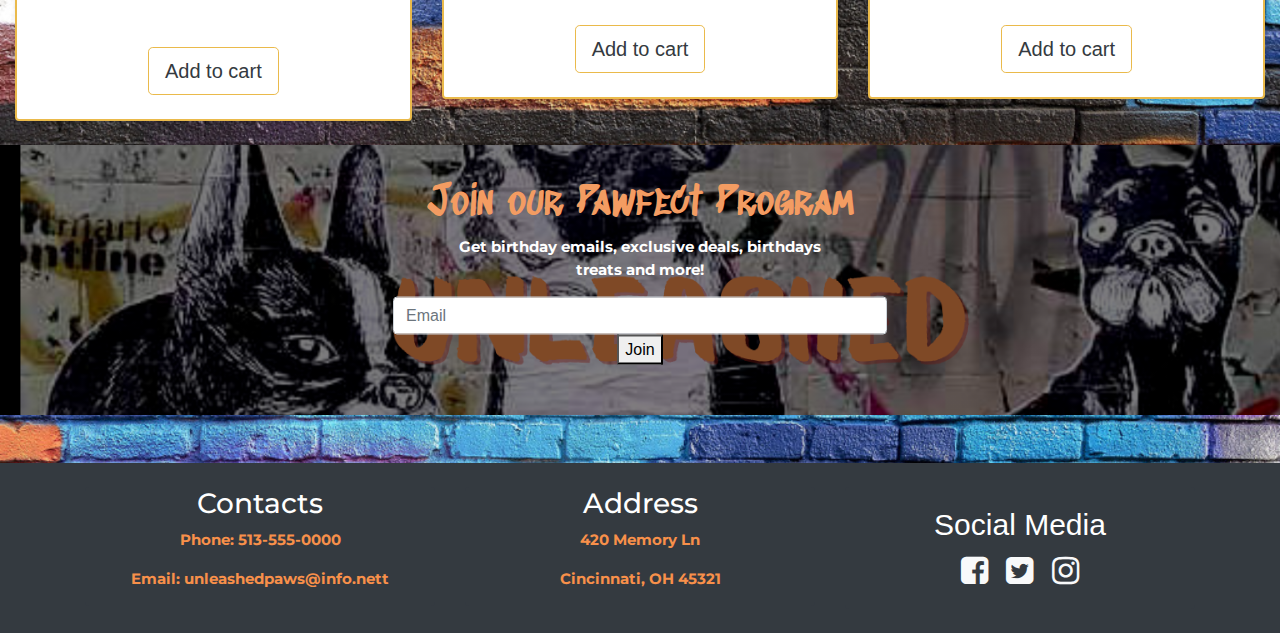
==== commit 20baefca: "finished" ====
--- a/index.html
+++ b/index.html
@@ -11,16 +11,17 @@
       <!-- Bootstrap CSS -->
 <link rel="stylesheet" href="https://stackpath.bootstrapcdn.com/bootstrap/4.4.1/css/bootstrap.min.css" integrity="sha384-Vkoo8x4CGsO3+Hhxv8T/Q5PaXtkKtu6ug5TOeNV6gBiFeWPGFN9MuhOf23Q9Ifjh" crossorigin="anonymous">
 <!-- FontAwesome -->
+<link rel="preconnect" href="https://fonts.gstatic.com"> 
+<link href="https://fonts.googleapis.com/css2?family=Sedgwick+Ave+Display&display=swap" rel="stylesheet">
 <link href="https://stackpath.bootstrapcdn.com/font-awesome/4.7.0/css/font-awesome.min.css" rel="stylesheet" integrity="sha384-wvfXpqpZZVQGK6TAh5PVlGOfQNHSoD2xbE+QkPxCAFlNEevoEH3Sl0sibVcOQVnN" crossorigin="anonymous">
 <!-- jQuery first, then Popper.js, then Bootstrap JS -->
 <script src="https://code.jquery.com/jquery-3.5.1.slim.min.js" integrity="sha384-DfXdz2htPH0lsSSs5nCTpuj/zy4C+OGpamoFVy38MVBnE+IbbVYUew+OrCXaRkfj" crossorigin="anonymous"></script>
 <script src="https://cdn.jsdelivr.net/npm/bootstrap@4.6.0/dist/js/bootstrap.bundle.min.js" integrity="sha384-Piv4xVNRyMGpqkS2by6br4gNJ7DXjqk09RmUpJ8jgGtD7zP9yug3goQfGII0yAns" crossorigin="anonymous"></script>   
 <script src="https://cdn.jsdelivr.net/npm/bootstrap@5.0.0-beta1/dist/js/bootstrap.bundle.min.js" integrity="sha384-ygbV9kiqUc6oa4msXn9868pTtWMgiQaeYH7/t7LECLbyPA2x65Kgf80OJFdroafW" crossorigin="anonymous"></script>
 
-<script src="index.js"></script>
 
     <link href="./style.css" rel="stylesheet"/>
-   
+
  
 
     <title>Home Page</title>
@@ -36,38 +37,39 @@
 
 
     <!-- Navbar -->
-    <main class="container" id="shop">
+    <!-- <main class="container" id="shop">
       <div class="jumbotron pricing-header px-3 py-3 pt-md-5 pb-md-4 mx-auto text-center text-dark" style="border: 5px solid rgb(234, 186, 75);">
         <h1 class="display-3" style="font-family: 'Montserrat', sans-serif">Pretty Little Paws </h1>
-        <p class="lead">Find the Pawferct item for your pet today!</p>
+        <p class="lead">Designer for your pet!</p>
       </div>
         
        
-      </main>
-      <nav class="navbar navbar-expand-lg navbar-light bg-white fixed-top">
+      </main> -->
+     
+      <nav class="navbar navbar-expand-lg navbar-dark bg-dark fixed-top">
         <div class="container-fluid">
          
-          <div class="collapse navbar-collapse" id="navbar">
          <img class="logo"       
-            src="img/pretty-2.png"></a>
-            <ul class="navbar-nav me-auto mb-2 mb-lg-0">
-              <li class="nav-item active">
-                <a class="nav-link" aria-current="page" href="./index.html">Home</a>
-              </li>
-              <li class="nav-item">
-                <a class="nav-link" href="./buy.html">Shop</a>
-              </li>
-              <li class="nav-item">
-                <a class="nav-link" href="./aboutus.html">About Us</a>
-              </li>
-              <li class="nav-item">
-                <a class="nav-link" href="./contact.html">Contact</a>
-              </li>
-            </ul>
-    
-          </div>
-        </div>
-      </nav>
+            src="/img/logo5.png"></a>
+        <ul class="navbar-nav mb-lg-0"></ul>
+          <li class="nav-item active">
+            <a class="nav-link" aria-current="page" href="./index.html">Home</a>
+          </li>
+          <li class="nav-item">
+            <a class="nav-link" href="./buy.html">Shop</a>
+          </li>
+          <li class="nav-item">
+            <a class="nav-link" href="./aboutus.html">About Us</a>
+          </li>
+          <li class="nav-item">
+            <a class="nav-link" href="./contact.html">Contact</a>
+          </li>
+        </ul>
+
+      </div>
+    </div>
+  </nav>
+
    
   
         <button
@@ -86,31 +88,40 @@
        </div>  
       </nav> -->
           </header>
+<!--Slideshow-->
+
+          <div class="slideshow">          
+          <div class="w3-content w3-section" style="max-width:1000px">
+            <img class="mySlides" src="img/dAa.jpg" style="width:90%">
+            <img class="mySlides" src="img/dogbanner.png" style="width:100%">
+            <img class="mySlides" src="./img/Newbanner.png" style="width:90%">
+          </div>
+          </div>
+
       
-<!--Slideshow-->
-
-<div class="slideshow text-center">
-<img class="mySlides" src="./img/Magenta and Yellow Vibrant and Dynamic Business Retractable Exhibition Banner.jpg" style ="width: 800px">
-<img class="mySlides" src="./img/dogbanner.png"style ="width: 800px; ">
-<img class="mySlides" src="./img/new logo.jpg" style ="width: 800px">
-
-</div>
-<div class="text-center">
-<button class="w3-button w3-display-left" onclick="plusDivs(-1)">&#10094;</button>
-<button class="w3-button w3-display-right" onclick="plusDivs(+1)">&#10093;</button>
-</div>
-<!--About Us-->
-          <div class="pb-5 text-center bg-light" style="margin-top: 60px;">
-            <h1 class="mb-3">About Us</h1>
+<br>
+<!--About Us-->       
+          <div class="pb-5 text-center bg-dark">
+            <h1 class="mb-3 text-white">About Us</h1>
   <p>Established in 2000, Pretty Little Paws, is the biggest strength pet retailer of administrations and answers for the lifetime needs of pets. At Pretty Little Paws , we cherish pets, and we trust pets improve us as individuals. Consistently with each association, Pretty Little Paws enthusiastic partners help convey pet guardians closer to their pets so they can live progressively satisfied lives. This vision impacts all that we improve the situation our clients, the manner in which we bolster our partners, and how we offer back to our networks. </p>
             <a class="btn btn-primary" href="./aboutus.html" role="button">More About Us</a>
           </div>
         </div>
+       
+
+    <!--Puppies for sale-->
+    <div class ="jumbotron pricing-header px-3 py-3 pt-6;" style="margin-top: 5%;">
+      <h1>Dope Dogs For Sale</h1>
+    </div>
+          <div id="sale"></div>
+
+
 
  <!--Join VIP List-->
  <div class="vip-image">
   <div class="vip-text">
     <h1>Join our Pawfect Program</h1>
+    <p>Get birthday emails, exclusive deals, birthdays treats and more!</p>
     <div class="form-group w-100">
       <input
         type="name"
@@ -123,34 +134,90 @@
   </div>
 </div>
 
+<!--Style-->
+<style>
+
+  #sale{
+    display:flex;
+    flex-wrap: wrap;
+    font-size: 15px;
+    flex-grow: 1;
+  }
+  .card-header{
+    border-color: rgb(234, 186, 75);
+  }
+  .btn{
+    border-color:  rgb(234, 186, 75);
+  }
+  .card-header{
+    background-color:  rgb(252, 163, 17);
+    opacity: .8;
+  }
+  
+.heading{
+  font-family: 'Sedgwick Ave Display', cursive;
+}
+
+
+
+
+  @media (max-width:900px){
+  #market{
+    font-size: 15px;
+    display: flex;
+    flex-direction: row;
+ }
+}
+    </style>
+
+
 <!--Footer-->
 
-<footer class="social-footer">
-    <div class="social-footer-center">
-        <div class="social-footer-icons">
-
-<li>
-    <img src="./img/iconfinder_1_Facebook_colored_svg_copy_5296499.png" width="35"></a></li>
-<li> 
-    <img src="./img/iconfinder_1_Instagram_colored_svg_1_5296765.png" width="35"></a></li>
-          
-<li> 
-  <img src="./img/iconfinder_1_Twitter_colored_svg_5296514.png" width="35"></a></li>        
-</div>
-    </div>
-
-      <div class="adress text-white text-center">
-    <h3>Address</h3>
-    <p>420 Memory Ln</p>
-    <p>Cincinnati, OH 45321</p>
-    </div>
-<div class="phone text-white text-center">
-    <h3>Contacts</h3>
-    <p>Phone: 513-555-0000</p>
-    <p>Email: Prettylittlepaws@info.net</p>
+<footer>
+  <div class="jumbotron jumbotron-fluid bg-dark p-4 mt-5 mb-0">
+    <div class="container">
+      <div class="row">
+        <div class="col-12 col-sm-12 col-md-12 col-lg-4 col-xl-4 ">
+          <div class="card bg-dark border-0">
+            <div class="phone text-white text-center">
+              <h3>Contacts</h3>
+              <p>Phone: 513-555-0000</p>
+              <p>Email: unleashedpaws@info.nett</p>
+            </div>
+          </div>
+        </div>
+        
+        <div class="col-12 col-sm-12 col-md-6 col-lg-4 col-xl-4">
+          <div class="card bg-dark border-0">
+            <div class="adress text-white text-center">
+              <h3>Address</h3>
+              <p>420 Memory Ln</p>
+              <p>Cincinnati, OH 45321</p>
+              </div>
+          </div>
+        </div>
+        
+        <div class="col-12 col-sm-12 col-md-6 col-lg-4 col-xl-4">
+          <div class="card bg-dark border-0">
+            <div class="card-body text-center">
+            <h5 class="card-title text-white display-4" style="font-size:30px">Social Media</h5>
+        
+                <a class="text-light" href="#"><i class="fa fa-facebook-square fa-fw fa-2x"></i></a>
+              
+                <a class="text-light" href="#"><i class="fa fa-twitter-square fa-fw fa-2x"></i></a>
+              
+                <a class="text-light" href="#"><i class="fa fa-instagram fa-fw fa-2x"></i></a>
+                            
+            </div>
+          </div>
+        </div>	
+      </div>
+    </div>
   </div>
-
-    </footer>
+</footer>
+<!--# Footer #-->
+
+
 
 
 
@@ -159,6 +226,9 @@
 <script src="https://cdn.jsdelivr.net/npm/bootstrap@5.0.0-beta1/dist/js/bootstrap.bundle.min.js" integrity="sha384-ygbV9kiqUc6oa4msXn9868pTtWMgiQaeYH7/t7LECLbyPA2x65Kgf80OJFdroafW" crossorigin="anonymous"></script>
 
 
+<script src="index.js"></script>
+<script src="index2.js"></script>
+
 
 
 
--- a/style.css
+++ b/style.css
@@ -1,26 +1,28 @@
 
 
-
-  h3{
+body{
+  background-image: url(./img/wall-brick-colorful-paint-street-art-graffiti-wallpaper-4k-u.jpg);
+  background-repeat:repeat-y;
+background-position: center;
+background-repeat:repeat;
+background-size:cover;
+position:relative;
+
+}
+
+h3{
     text-align: center;
     font-family: 'Montserrat', sans-serif;
    
   }
+
+  a{
+    color: orangered;
+  }
   
 
  
-  .social-footer {
-  padding: .6rem;
-  background-color: rgba(0, 0, 0, 0.959);  
-  display: flex;
-  align-items: left;
-  justify-content: space-evenly;
-  width: 100%;
-  }
-
-  .navbar-custom{
-    background-color: #d60e96;
-  }
+
 
 
 .social-footer-icons li {
@@ -31,8 +33,11 @@
  }
  
  li{
-    text-align:justify;
+    text-align:center;
     list-style-type:none;
+    color: black;
+    
+
  }
 
 
@@ -46,11 +51,10 @@
     font-family:serif;
   }
   
- 
 
 
 .price-box {
-    border: solid #00080a 2px;
+    /* border: solid #00080a 2px; */
     width: fit-content;
     margin: 5px;
     padding: 5px;
@@ -89,48 +93,97 @@
   .social h3, p{
     font-family: 'Montserrat', sans-serif;
     }
+
   .contact h3, p{
     font-family: 'Montserrat', sans-serif;
     top: 100%;
     left: 50%;
+   color: black;
+   font-weight: 700;
       }
   
 
 .inquiry{
   margin-top: 20%;
 }
-.address{
-  position:relative;
-  right: -300px;
-
-
-}
-.contacts{
-top: -800px;
-}
-
-
+
+
+
+
+
+
+.contact h3{
+right: 300px;
+font-weight: bolder;
+}
+
+.phone{
+  text-align: center;
+  color:#fff;
+  font-size: 15px;
+}
+.adress{
+  text-align: center;
+  color: #fff;
+  font-size: 15px;
+  
+
+}
 .contact{
   position: absolute;
-  right: 300px;
+  left: 300px;
+bottom: -480px;  
+
+  margin: 30px;
+  background-color: #ffffff;
+  border: 1px solid black;
+  opacity: 0.9;
+  width: 50%;
+}
  
-}
-
-
+.address{
+  margin: 50px;
+  background-color: #ffffff;
+  border: 1px solid black;
+  opacity: 0.9;
+  position: absolute;
+  left: 270px;
+  bottom: -300px;
+  width: 50%;
+
+  
+
+}
+
+
+.address p{
+  font-weight: 800;
+}
+.address h3{
+  font-weight:bolder;
+}
 .address h3, p{
         font-family: 'Montserrat', sans-serif;  
         right: 50%;
         bottom: 50%;
+        
+        
       
       }
 .row{
   left:60px;
 }
-      .hours{
+
+ .hours{
         position:absolute;
-          top: 80%;
-          left: 50%;
-          transform: translate(-95%, -30%);
+          bottom: 5%;
+          right: -40%;
+          transform: translate(-95%, -20%);
+       background-color: #ffffff;
+          border: 1px solid black;
+          opacity: 0.8;
+          height: max-content;
+          width: 50%;
         }
   
 .aboutus{
@@ -148,25 +201,50 @@
         
       }
 
-      .aboutt p{
-        font-family: 'Montserrat', sans-serif;
+ .aboutt p{
+      font-family: 'Montserrat', sans-serif;
       text-align: justify;
       margin-left: 3%;
       margin-right: 3%;
-
+      margin: 30px;
+      background-color: #333333fd;
+      /* opacity: .9; */
+      font-weight: bolder;
+      color: white;
       
+    
+        
+    }
+
+    inquiry{
+      background-color: rgb(255, 255, 255);
+    }
+      
+p{
+   margin-left: 10%;
+   margin-right: 10%;
+   color: rgb(248, 144, 74);
+   font-size: 15px;
       }
 
 .header-img{
 top:-20px;   
 }
+.vip-image p{
+  color:white;
+}
 
   .cust-container {
     border-radius: 5px;
-    background-color: #f2f2f2;
-    padding: 1px;
-  }
-
+    background-color: #fcf8f8;
+    opacity: .9;
+  }
+  .mb-3{
+font-size: 40px;
+font-family: Sedgwick Ave Display, cursive; 
+color: rgb(248, 144, 74);
+  }
+ 
 .column {
     float: left;
     width: 50%;
@@ -187,14 +265,15 @@
 
 h1{
     text-align: center;
-    font-family: sans-serif;
-    font-size: 25px;
+    font-family: 'Sedgwick Ave Display', cursive;    
     font-weight: 400;
-  }
-
-
-body{margin-top:20px;}
-
+    color:rgb(243, 156, 98);
+    bottom: 500px;
+  }
+
+.lead{
+  color: #222;
+}
 .align-center {
     text-align: center;
 }
@@ -203,10 +282,12 @@
     padding: 0;
     margin: 0 auto;
 }
-body{
-  background-color:rgb(0,0,0);
-  background-image:url(http://www.zingerbugimages.com/backgrounds/white_marble_background_seamless.jpg);background-position:top left;background-repeat:repeat;background-attachment:fixed;
-}
+
+
+.slideshow{
+margin-left: 250px;
+}
+ 
 
 .hash-list > li {
     display: block;
@@ -214,11 +295,11 @@
     border-right: 1px solid rgba(0, 0, 0, 0.2);
     border-bottom: 1px solid rgba(0, 0, 0, 0.2);
 }
-.pad-30, .pad-30-all > * {
+.pad-30, .pad-30-all >  {
     padding: 30px;
 }
 
-.mgb-20, .mgb-20-all > * {
+.mgb-20, .mgb-20-all >  {
     margin-bottom: 20px;
 }
 .wpx-100, .wpx-100-after:after {
@@ -227,11 +308,11 @@
 .img-round, .img-rel-round {
     border-radius: 50%;
 }
-.padb-30, .padb-30-all > * {
+.padb-30, .padb-30-all >  {
     padding-bottom: 30px;
 }
 
-.mgb-40, .mgb-40-all > * {
+.mgb-40, .mgb-40-all >  {
     margin-bottom: 40px;
 }
 .align-center {
@@ -249,9 +330,14 @@
     font-weight: 700 !important;
 }
 
-
-
-
+.nav-link{
+color: rgb(240, 224, 9);
+font-family: 'Sedgwick Ave Display', cursive;
+font-size: 30px;
+}
+.nav-link:hover{
+  color: rgb(241, 97, 0);
+}
 
 
 .navigation {
@@ -264,8 +350,8 @@
 .logo {
 height:80px;
 width:80px;
-}
-
+display: flex;
+}
 
 
 li {
@@ -285,15 +371,8 @@
   font-family: 'FontAwesome';
 }
 
-ul li a {
-  font-size: 1.1rem;
-  color: #343a40;
-}
-
-ul li a.cart:hover {
-  text-decoration: none;
-  color: #d60e96;
-}
+
+
 
 ul li a.cart .cart-basket {
   font-size: .6rem;
@@ -323,11 +402,10 @@
 }
 
 .vip-image {
-
-background-image: linear-gradient(rgba(0, 0, 0, 0.5), rgba(0, 0, 0, 0.5)), url("./img/karsten-winegeart-Qb7D1xw28Co-unsplash.jpg");
-
+background-image: linear-gradient(rgba(0, 0, 0, 0.5), rgba(0, 0, 0, 0.5)), url("./img/new\ logo-2.png");
 height: 30%;
-background-position: center;
+width: 100%;
+background-position:center;
 background-repeat: no-repeat;
 background-size: cover;
 position: relative;
@@ -340,28 +418,19 @@
 left: 50%;
 transform: translate(-50%, -50%);
 color: white;
-}
-
-
-.vip2-image {
-
-  background-image: linear-gradient(rgba(0, 0, 0, 0.5), rgba(0, 0, 0, 0.5)), url("./img/karsten-winegeart-Qb7D1xw28Co-unsplash.jpg");
-  
-  height: 30%;
-  background-position: center;
-  background-repeat: no-repeat;
-  background-size: cover;
-  position:relative;
-  overflow: auto
-  }
-  
-  .vip2-text {
-  text-align: center;
-  position: absolute;
-  top: 50%;
-  left: 50%;
-  transform: translate(-50%, -50%);
-  color: white;
-  }
-
-  +max-width: fit-content;
+}
+
+
+@media (min-width: 768px){
+.social-footer {
+  padding: .6rem;
+  background-color: rgba(0, 0, 0, 0.959);  
+  align-items: left;
+  justify-content: space-evenly;
+  width: 100%;
+  }
+}
+
+
+
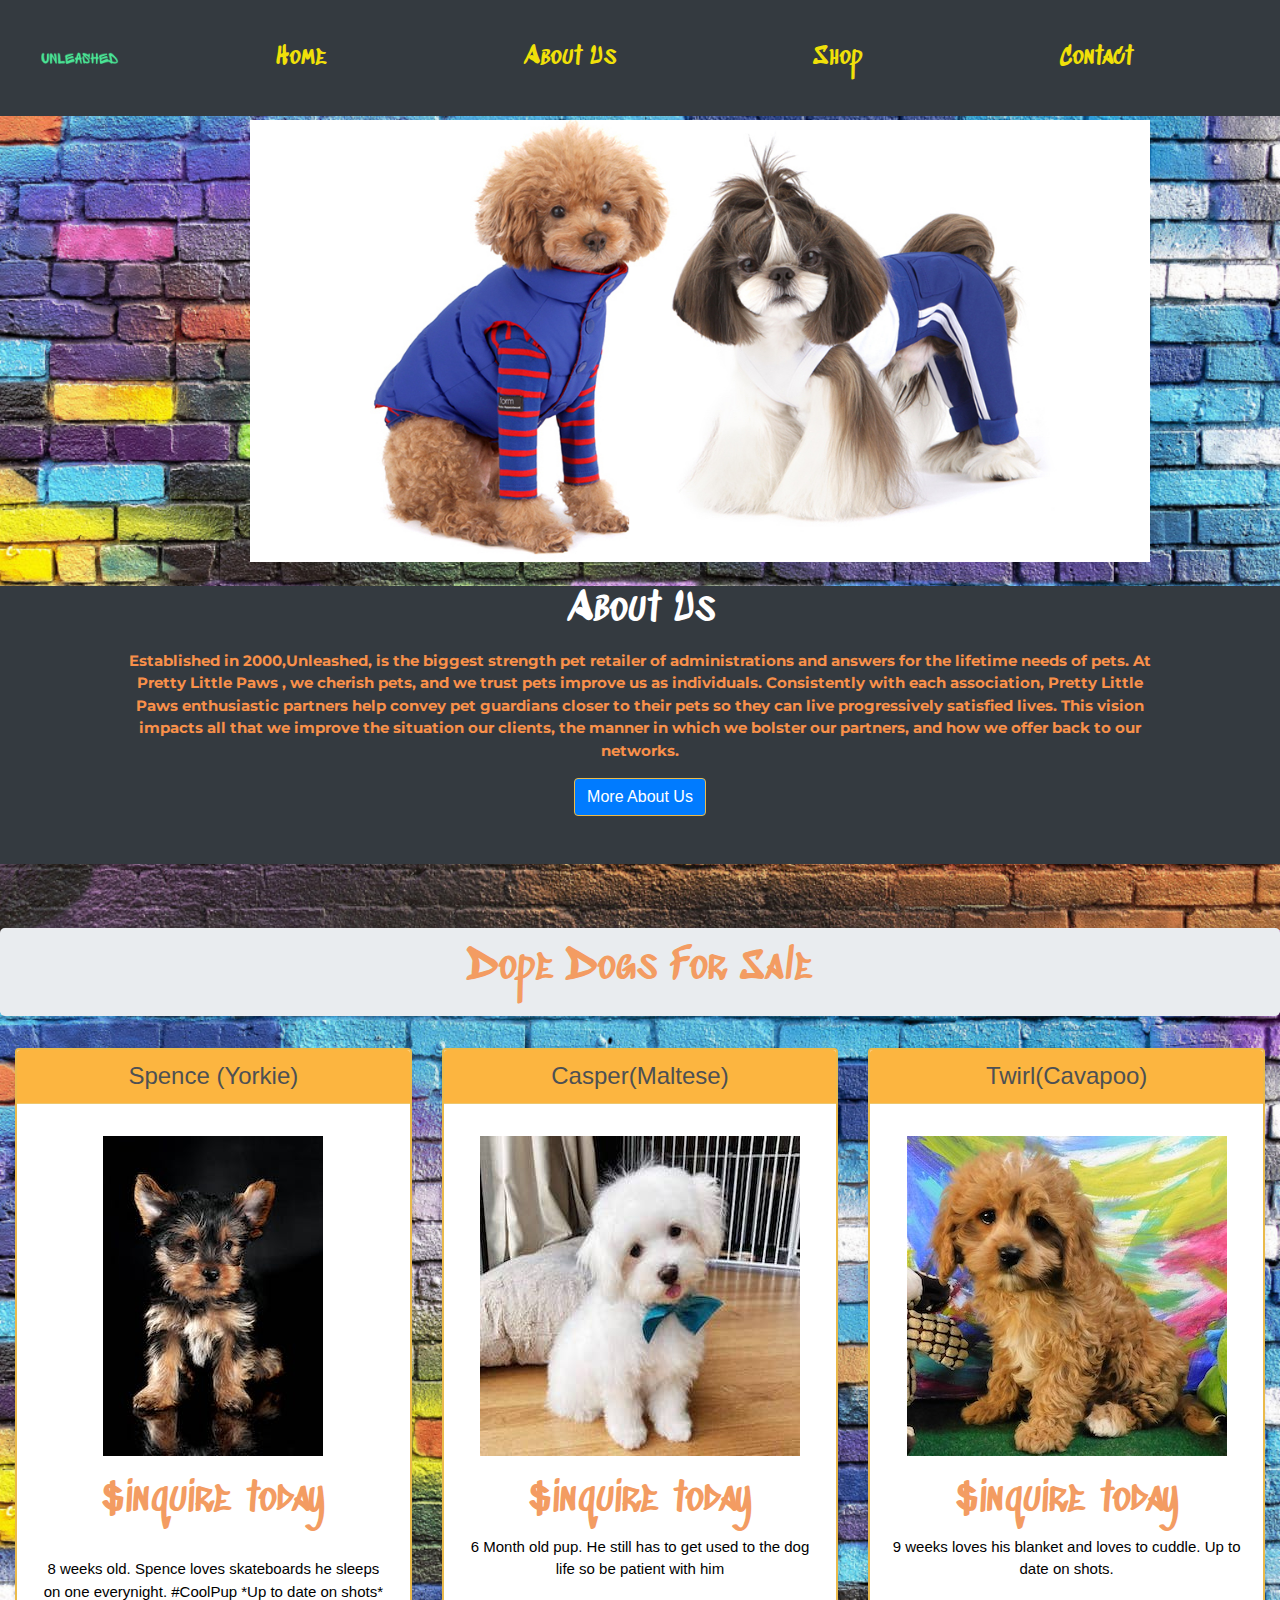
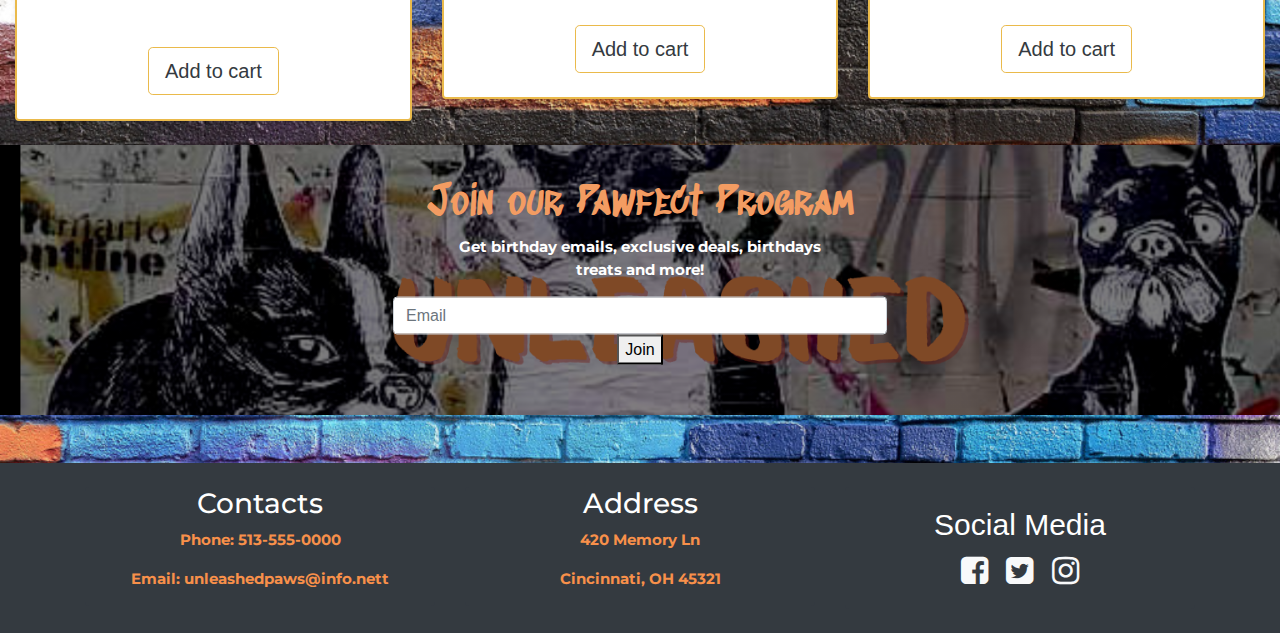
==== commit 76f1e2f3: "final" ====
--- a/index.html
+++ b/index.html
@@ -49,22 +49,23 @@
       <nav class="navbar navbar-expand-lg navbar-dark bg-dark fixed-top">
         <div class="container-fluid">
          
-         <img class="logo"       
-            src="/img/logo5.png"></a>
-        <ul class="navbar-nav mb-lg-0"></ul>
-          <li class="nav-item active">
-            <a class="nav-link" aria-current="page" href="./index.html">Home</a>
-          </li>
-          <li class="nav-item">
-            <a class="nav-link" href="./buy.html">Shop</a>
-          </li>
-          <li class="nav-item">
-            <a class="nav-link" href="./aboutus.html">About Us</a>
-          </li>
-          <li class="nav-item">
-            <a class="nav-link" href="./contact.html">Contact</a>
-          </li>
-        </ul>
+         <img class="logo" src="/img/logo11.png">
+       
+         <ul class="navbar-nav mb-lg-0"></ul>
+         <li class="nav-item active">
+           <a class="nav-link" aria-current="page" href="./index.html">Home</a>
+         </li> 
+         <li class="nav-item">
+           <a class="nav-link" href="./aboutus.html">About Us</a>
+         </li>
+         <li class="nav-item">
+           <a class="nav-link" href="./buy.html">Shop</a>
+         </li>
+        
+         <li class="nav-item">
+           <a class="nav-link" href="./contact.html">Contact</a>
+         </li>
+       </ul>
 
       </div>
     </div>
@@ -95,6 +96,8 @@
             <img class="mySlides" src="img/dAa.jpg" style="width:90%">
             <img class="mySlides" src="img/dogbanner.png" style="width:100%">
             <img class="mySlides" src="./img/Newbanner.png" style="width:90%">
+            <img class="mySlides" src="./img/new logo-2.png" style="width:90%">
+
           </div>
           </div>
 
@@ -103,7 +106,7 @@
 <!--About Us-->       
           <div class="pb-5 text-center bg-dark">
             <h1 class="mb-3 text-white">About Us</h1>
-  <p>Established in 2000, Pretty Little Paws, is the biggest strength pet retailer of administrations and answers for the lifetime needs of pets. At Pretty Little Paws , we cherish pets, and we trust pets improve us as individuals. Consistently with each association, Pretty Little Paws enthusiastic partners help convey pet guardians closer to their pets so they can live progressively satisfied lives. This vision impacts all that we improve the situation our clients, the manner in which we bolster our partners, and how we offer back to our networks. </p>
+  <p>Established in 2000,Unleashed, is the biggest strength pet retailer of administrations and answers for the lifetime needs of pets. At Pretty Little Paws , we cherish pets, and we trust pets improve us as individuals. Consistently with each association, Pretty Little Paws enthusiastic partners help convey pet guardians closer to their pets so they can live progressively satisfied lives. This vision impacts all that we improve the situation our clients, the manner in which we bolster our partners, and how we offer back to our networks. </p>
             <a class="btn btn-primary" href="./aboutus.html" role="button">More About Us</a>
           </div>
         </div>
--- a/style.css
+++ b/style.css
@@ -89,7 +89,7 @@
     margin-right: auto;
 
   }
-  
+
   .social h3, p{
     font-family: 'Montserrat', sans-serif;
     }
@@ -177,13 +177,13 @@
  .hours{
         position:absolute;
           bottom: 5%;
-          right: -40%;
+          right: 10%;
           transform: translate(-95%, -20%);
        background-color: #ffffff;
           border: 1px solid black;
           opacity: 0.8;
           height: max-content;
-          width: 50%;
+          width:20%;
         }
   
 .aboutus{
@@ -334,6 +334,8 @@
 color: rgb(240, 224, 9);
 font-family: 'Sedgwick Ave Display', cursive;
 font-size: 30px;
+margin-right: 100px;
+
 }
 .nav-link:hover{
   color: rgb(241, 97, 0);
@@ -348,8 +350,8 @@
   background-color: rgba(0,0,0,.3)}
 
 .logo {
-height:80px;
-width:80px;
+height:100px;
+width:100px;
 display: flex;
 }
 
@@ -434,3 +436,27 @@
 
 
 
+@media (min-width: 375px){
+  .nav-link{
+    color: rgb(240, 224, 9);
+    font-family: 'Sedgwick Ave Display', cursive;
+    font-size: 25px;
+    }
+}
+
+
+
+@media (min-width: 375px){
+  address{
+    margin: 50px;
+    background-color: #ffffff;
+    border: 1px solid black;
+    opacity: 0.9;
+    position: absolute;
+    left: 270px;
+    bottom: -300px;
+    width: 50%;
+  }
+  
+}
+
